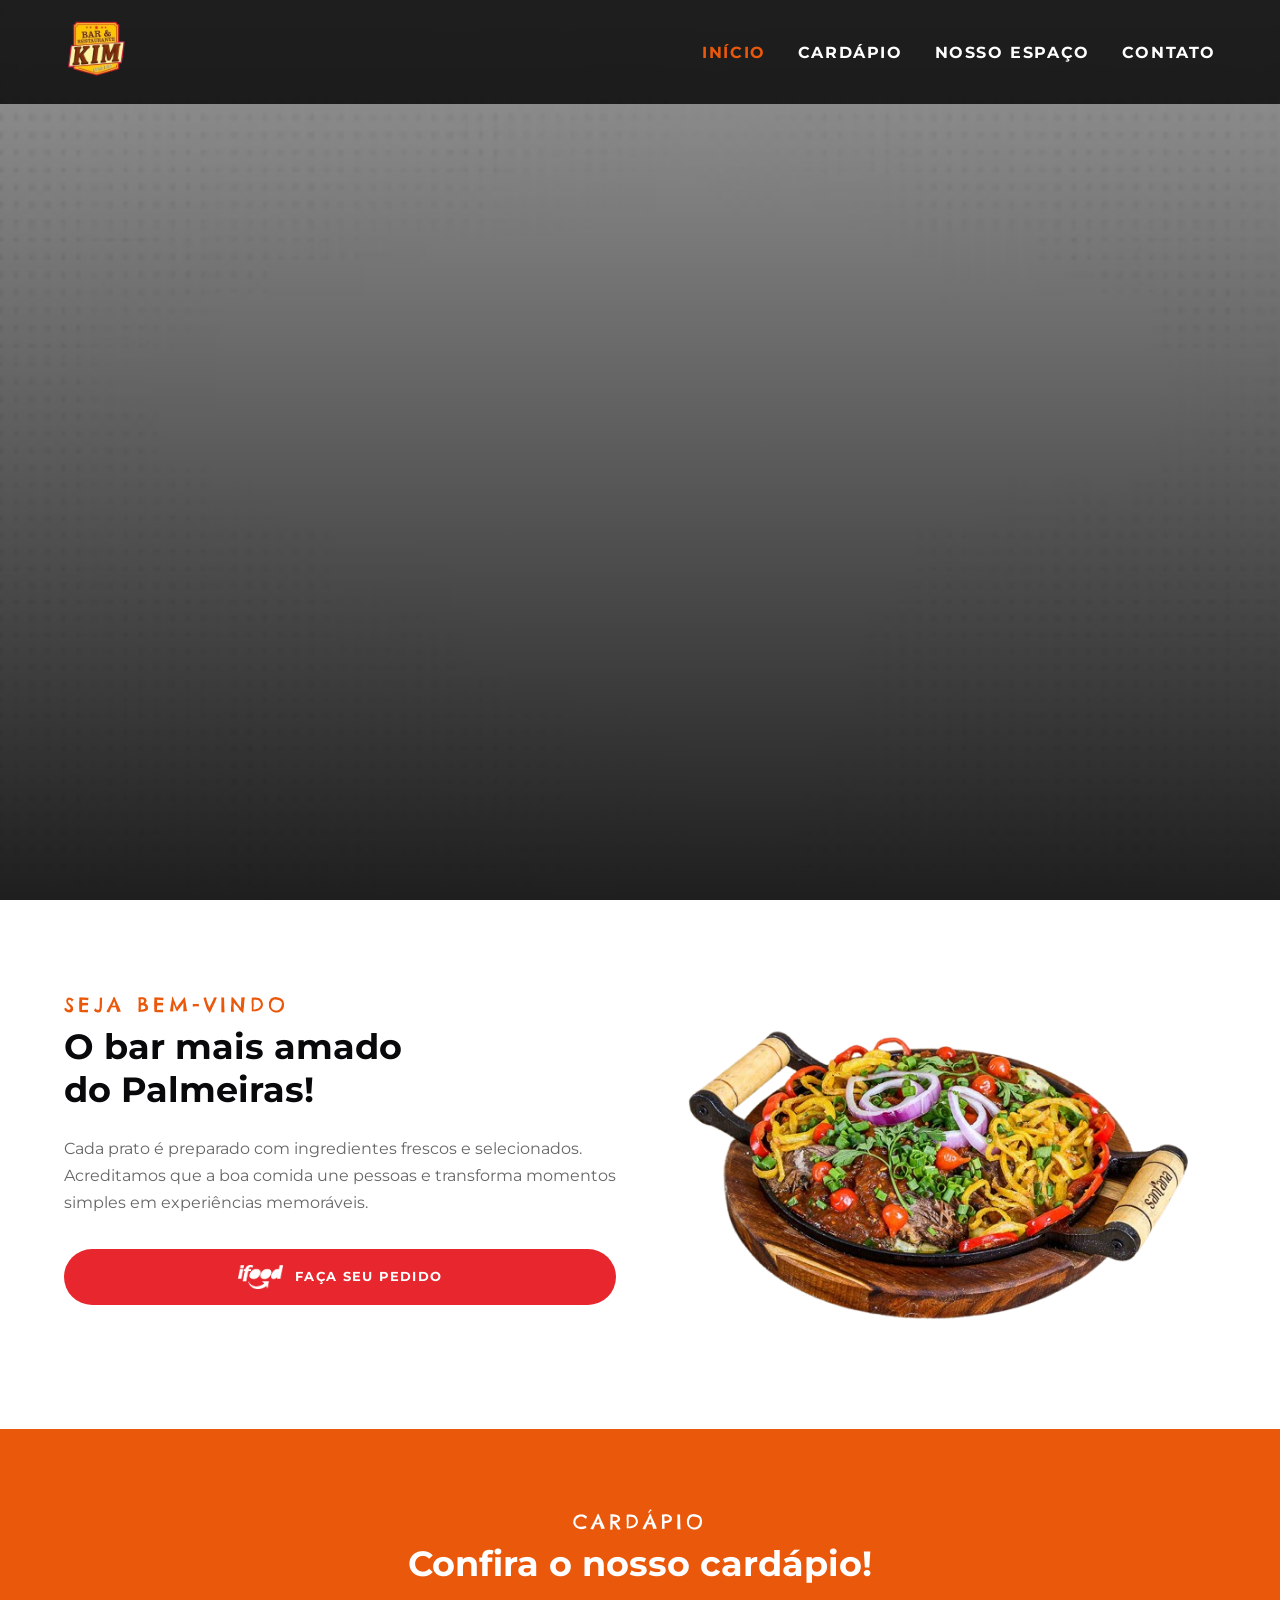
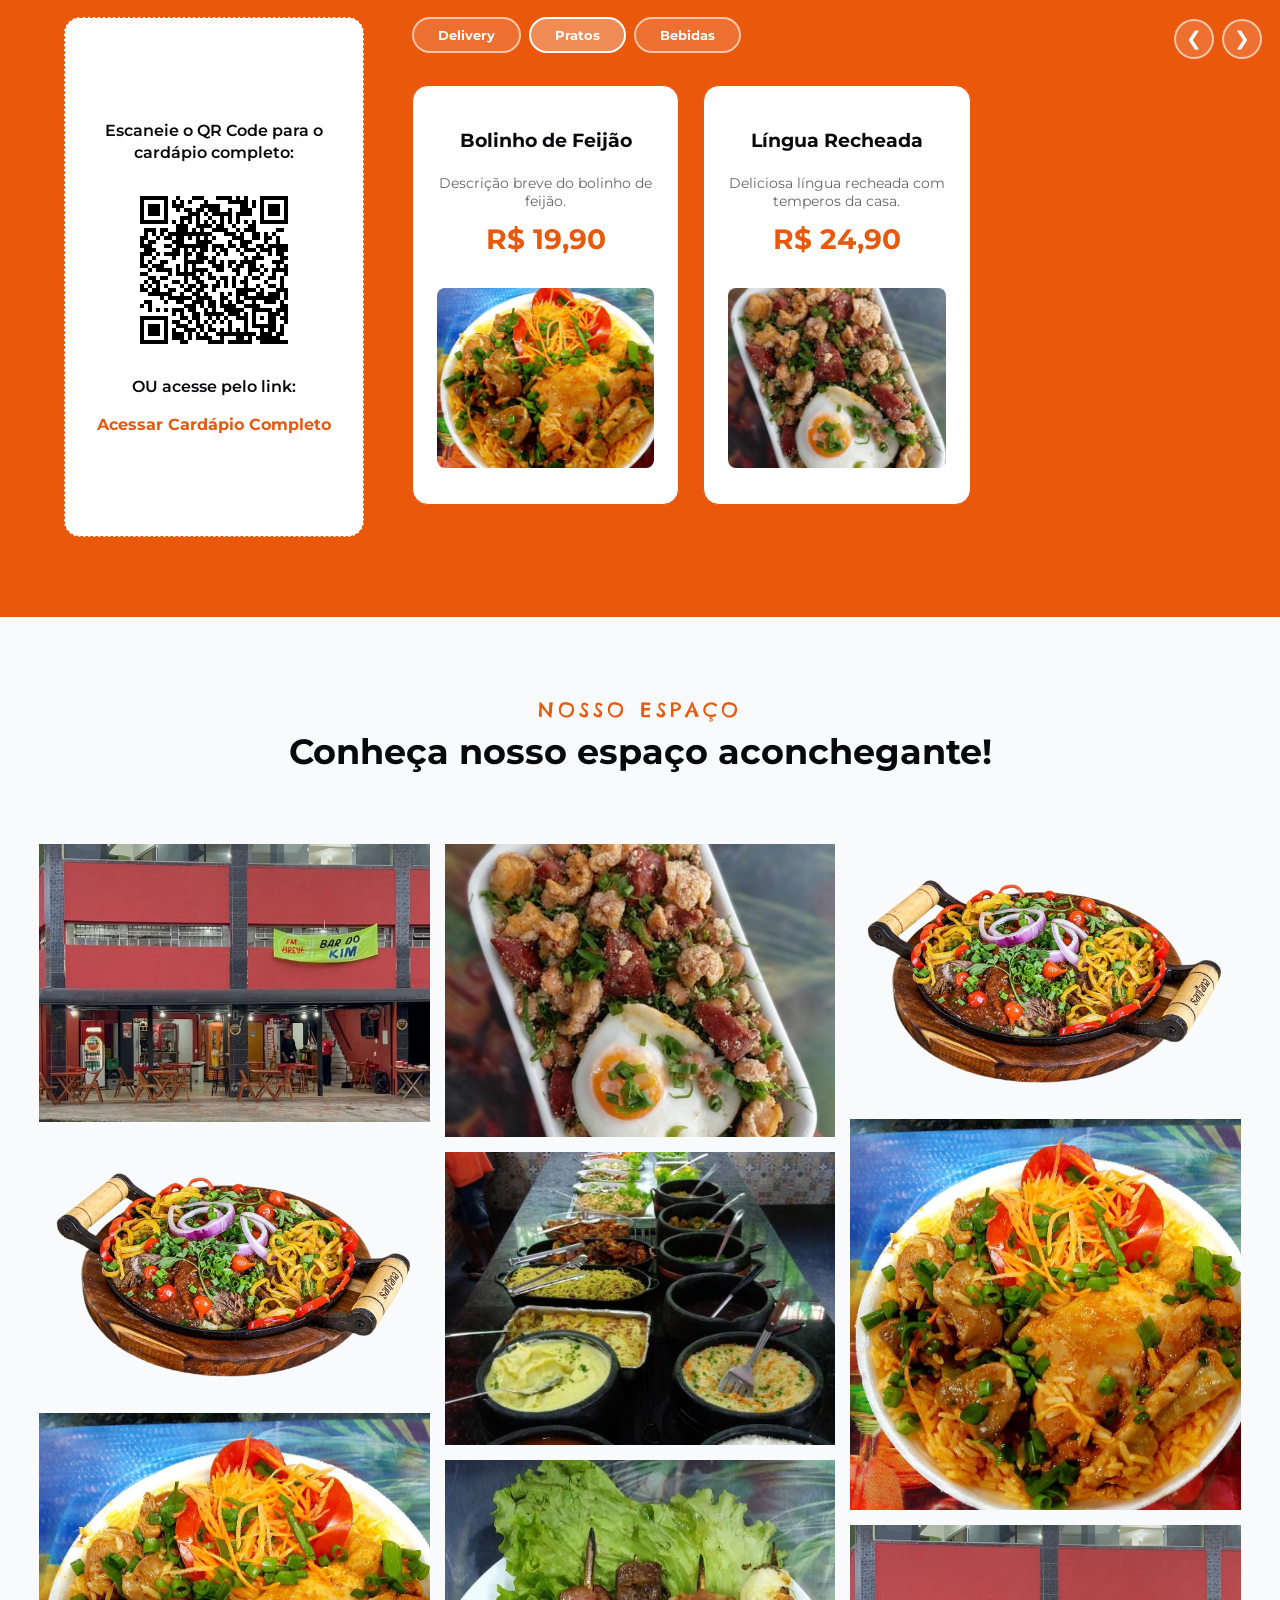
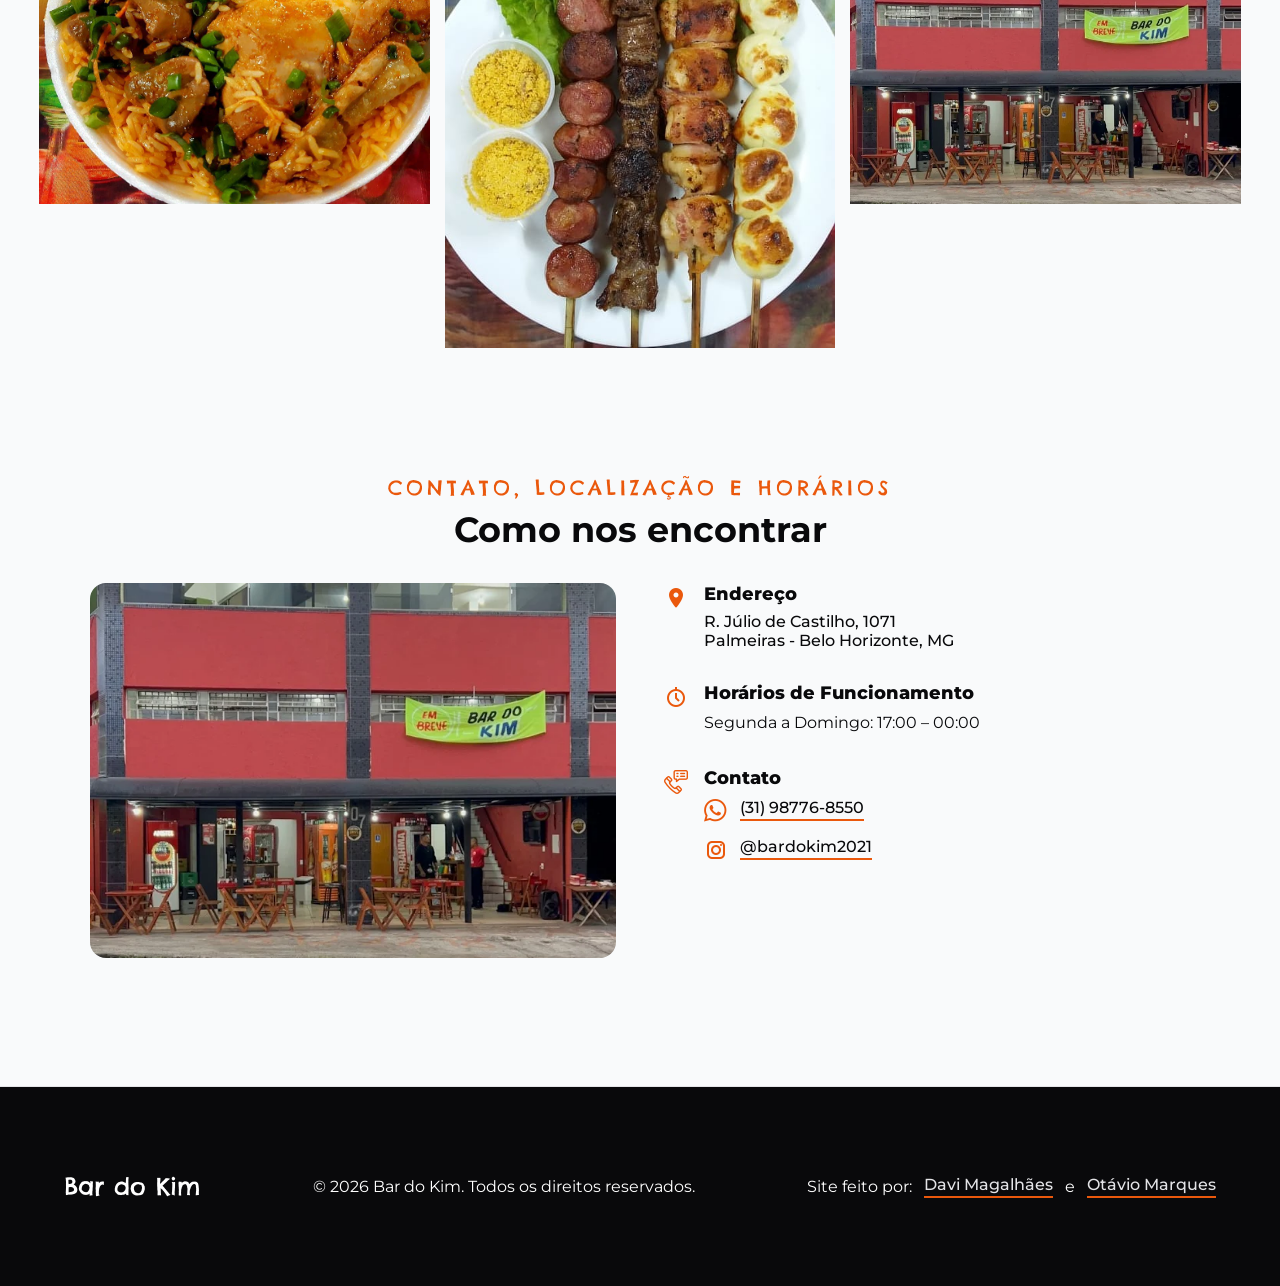
==== index.html @ 786cf540 "99Food não consegue redirecionar, ficar somente com ifood" ====
<!DOCTYPE html>
<html lang="pt-BR">
<head>
    <meta charset="UTF-8">
    <meta name="viewport" content="width=device-width, initial-scale=1.0">
    <title>Bar do Kim</title>
    <link rel="stylesheet" href="assets/css/style.css">
    <link rel="icon" type="image/x-icon" href="assets/img/logo.jpg">
    <link rel="preconnect" href="https://fonts.googleapis.com">
    <link rel="preconnect" href="https://fonts.gstatic.com" crossorigin>
    <link href="https://fonts.googleapis.com/css2?family=Chelsea+Market&family=Montserrat:wght@500;800;900&display=swap" rel="stylesheet">
</head>
<body class="home-page">

    <nav id="navbar" class="navbar" role="navigation" aria-label="Menu principal">
        <div class="navbar__container">
            <a href="#inicio" class="navbar__logo" aria-label="Ir para a página inicial">
                <img src="assets/img/logo.jpg" alt="Logo Bar do Kim" class="navbar__logo-img">
            </a>

            <ul class="navbar__links" role="list">
                <li><a href="#inicio"   class="navbar__link is-active">Início</a></li>
                <li><a href="#cardapio" class="navbar__link">Cardápio</a></li>
                <li><a href="#espaco"   class="navbar__link">Nosso Espaço</a></li>
                <li><a href="#contato"  class="navbar__link">Contato</a></li>
            </ul>

            <button id="js-mobile-menu-btn" class="navbar__mobile-btn" aria-label="Abrir menu" aria-expanded="false" aria-controls="js-mobile-menu">
                <svg id="js-icon-menu" xmlns="http://www.w3.org/2000/svg" width="24" height="24" viewBox="0 0 24 24" fill="none" stroke="currentColor" stroke-width="2" stroke-linecap="round" stroke-linejoin="round" aria-hidden="true">
                    <line x1="4" y1="6"  x2="20" y2="6"></line>
                    <line x1="4" y1="12" x2="20" y2="12"></line>
                    <line x1="4" y1="18" x2="20" y2="18"></line>
                </svg>
            </button>
        </div>
    </nav>

    <div id="js-mobile-menu" class="mobile-menu" role="menu" aria-hidden="true">
        <a href="#inicio"   class="mobile-menu__link is-active" role="menuitem">Início</a>
        <a href="#cardapio" class="mobile-menu__link" role="menuitem">Cardápio</a>
        <a href="#espaco"   class="mobile-menu__link" role="menuitem">Nosso Espaço</a>
        <a href="#contato"  class="mobile-menu__link" role="menuitem">Contato</a>
    </div>

    <main>

        <!-- ===================== HERO ===================== -->
        <header id="inicio" class="hero" aria-label="Seção inicial">
            <div class="hero__bg" id="js-bg-carousel">
                <img src="assets/img/branco.jpg" alt="" class="hero__slide is-active" aria-hidden="true">
            </div>
            <div class="hero__overlay" aria-hidden="true"></div>
        </header>

        <!-- ===================== SOBRE ===================== -->
        <section class="about" aria-labelledby="about-heading">
            <div class="container about__grid">
                <div class="about__text">
                    <p class="label">Seja bem-vindo</p>
                    <h2 id="about-heading" class="section-title">O bar mais amado<br>do Palmeiras!</h2>
                    <p class="text-muted">Cada prato é preparado com ingredientes frescos e selecionados. Acreditamos que a boa comida une pessoas e transforma momentos simples em experiências memoráveis.</p>

                    <div class="about__cta-group">
                        <a href="https://www.ifood.com.br/delivery/belo-horizonte-mg/bar-e-restaurante-do-kim---palmeiras-cinquentenario/c7f689b1-620d-437a-9be0-31e95c141cf6?utm_medium=share&utm_source=ig&utm_content=link_in_bio&fbclid=PAZXh0bgNhZW0CMTEAc3J0YwZhcHBfaWQMMjU2MjgxMDQwNTU4AAGn-flDRRkp9cv9OTLfASHj9oW62dPhzrYGWmR-c1QoUlXy5End5-8wFsZRSk8_aem_-1xA6rfLcYz9fXtzcoOs3Q" target="_blank" rel="noopener noreferrer" class="btn btn--ifood">
                            <img src="assets/img/ifood.png" alt="" aria-hidden="true"> Faça seu pedido
                        </a>
                        <!-- <a href="https://oia.99app.com/dlp9/k0j1ty?share_media=Email" target="_blank" rel="noopener noreferrer" class="btn btn--99">
                            <img src="assets/img/99_logo.png" alt="" aria-hidden="true"> Faça seu pedido
                        </a> -->
                    </div>
                </div>
                <div class="about__image">
                    <img src="assets/img/prato1.jpg" alt="Prato especial do Bar do Kim" class="img-rounded">
                </div>
            </div>
        </section>

        <!-- ===================== CARDÁPIO ===================== -->
        <section id="cardapio" class="menu" aria-labelledby="menu-heading">
            <div class="section-header">
                <p class="label">Cardápio</p>
                <h2 id="menu-heading" class="section-title">Confira o nosso cardápio!</h2>
            </div>

            <div class="container menu__layout">

                <aside class="menu__qr-card" aria-label="QR Code do cardápio completo">
                    <p class="menu__qr-text">Escaneie o QR Code para o cardápio completo:</p>
                    <img src="assets/img/cardapioKim.png" alt="QR Code do Cardápio Completo" class="menu__qr-img">
                    <p class="menu__qr-text">OU acesse pelo link:</p>
                    <a href="https://arturgabriel311.wixsite.com/cardapios2/bardokim" target="_blank" rel="noopener noreferrer" class="menu__qr-link">
                        Acessar Cardápio Completo
                    </a>
                </aside>

                <div class="menu__catalog">
                    <div class="menu__controls">
                        <div class="menu__filters" role="group" aria-label="Filtrar por categoria">
                            <button class="filter-btn" data-filter="delivery">Delivery</button>
                            <button class="filter-btn is-active" data-filter="prato">Pratos</button>
                            <button class="filter-btn" data-filter="bebida">Bebidas</button>
                        </div>
                        <div class="menu__arrows" id="js-carousel-arrows" aria-label="Navegar pelo cardápio">
                            <button class="arrow-btn" id="js-btn-prev" aria-label="Item anterior">❮</button>
                            <button class="arrow-btn" id="js-btn-next" aria-label="Próximo item">❯</button>
                        </div>
                    </div>

                    <div class="menu__carousel" id="js-menu-container" role="list">
                        <article class="menu__card" data-category="delivery" role="listitem">
                            <h3 class="menu__card-title">Bolinho de Feijão</h3>
                            <p class="menu__card-desc">Descrição breve do bolinho de feijão.</p>
                            <strong class="menu__card-price">R$ 19,90</strong>
                            <button class="btn btn--order">
                                <img src="assets/img/carrinho.png" alt="" aria-hidden="true"> Peça agora
                            </button>
                            <img src="assets/img/prato2.jpg" alt="Bolinho de Feijão" class="menu__card-img">
                        </article>

                        <article class="menu__card" data-category="prato" role="listitem">
                            <h3 class="menu__card-title">Bolinho de Feijão</h3>
                            <p class="menu__card-desc">Descrição breve do bolinho de feijão.</p>
                            <strong class="menu__card-price">R$ 19,90</strong>
                            <img src="assets/img/prato2.jpg" alt="Bolinho de Feijão" class="menu__card-img">
                        </article>

                        <article class="menu__card" data-category="prato" role="listitem">
                            <h3 class="menu__card-title">Língua Recheada</h3>
                            <p class="menu__card-desc">Deliciosa língua recheada com temperos da casa.</p>
                            <strong class="menu__card-price">R$ 24,90</strong>
                            <img src="assets/img/prato3.jpg" alt="Língua Recheada" class="menu__card-img">
                        </article>

                        <article class="menu__card" data-category="bebida" role="listitem">
                            <h3 class="menu__card-title">Cerveja Artesanal (600ml)</h3>
                            <p class="menu__card-desc">IPA gelada e refrescante. Um bom acompanhamento</p>
                            <strong class="menu__card-price">R$ 15,90</strong>
                            <img src="assets/img/ipa.jpg" alt="Cerveja Artesanal" class="menu__card-img">
                        </article>
                    </div>
                </div>

            </div>
        </section>

        <!-- ===================== NOSSO ESPAÇO ===================== -->
        <section class="space" id="espaco" aria-labelledby="space-heading">
            <div class="section-header">
                <p class="label">Nosso espaço</p>
                <h2 id="space-heading" class="section-title">Conheça nosso espaço aconchegante!</h2>
            </div>
            <div class="space__gallery">
                <img src="assets/img/calcada.jpg" alt="Calçada do Bar do Kim">
                <img src="assets/img/prato1.jpg"  alt="Prato do Bar do Kim">
                <img src="assets/img/prato2.jpg"  alt="Prato especial do Bar do Kim">
                <img src="assets/img/prato3.jpg"  alt="Espetinho" srcset="">
                <img src="assets/img/prato4.jpg"  alt="" srcset="">
                <img src="assets/img/prato5.jpg"  alt="Prato especial do Bar do Kim">
                <img src="assets/img/prato1.jpg"  alt="Prato especial do Bar do Kim">
                <img src="assets/img/prato2.jpg"  alt="Prato especial do Bar do Kim">
                <img src="assets/img/calcada.jpg" alt="Prato especial do Bar do Kim">
            </div>
        </section>

        <!-- ===================== CONTATO ===================== -->
        <section id="contato" class="contact" aria-labelledby="contact-heading">
            <div class="section-header">
                <p class="label">Contato, Localização e Horários</p>
                <h2 id="contact-heading" class="section-title">Como nos encontrar</h2>
            </div>

            <div class="contact__partition">
                <div class="contact__image">
                    <img src="assets/img/calcada.jpg" alt="Fachada do Bar do Kim" class="img-rounded">
                </div>

                <address class="contact__info">

                    <div class="contact__info-item">
                        <img src="assets/img/localizacao.png" alt="" aria-hidden="true" class="contact__icon">
                        <div>
                            <h3 class="contact__info-title">Endereço</h3>
                            <a href="https://www.google.com/maps/place/R.+J%C3%BAlio+de+Castilho,+1071+-+Palmeiras,+Belo+Horizonte+-+MG,+30570-080/@-19.9645997,-43.9832045,17z" target="_blank" rel="noopener noreferrer" class="contact__address-link">
                                <p>R. Júlio de Castilho, 1071<br>Palmeiras - Belo Horizonte, MG</p>
                            </a>
                        </div>
                    </div>

                    <div class="contact__info-item">
                        <img src="assets/img/relogio.png" alt="" aria-hidden="true" class="contact__icon">
                        <div>
                            <h3 class="contact__info-title">Horários de Funcionamento</h3>
                            <p class="contact__hours">Segunda a Domingo: 17:00 – 00:00</p>
                        </div>
                    </div>

                    <div class="contact__info-item">
                        <img src="assets/img/contato.png" alt="" aria-hidden="true" class="contact__icon">
                        <div>
                            <h3 class="contact__info-title">Contato</h3>
                            <div class="contact__links">
                                <div class="contact__link-item">
                                    <img src="assets/img/whatsappLaranja.png" alt="" aria-hidden="true" class="contact__icon">
                                    <a href="https://wa.me/5531987768550" target="_blank" rel="noopener   noreferrer">(31) 98776-8550</a>
                                </div>
                                <div class="contact__link-item">
                                    <img src="assets/img/instagram.png" alt="" aria-hidden="true"   class="contact__icon">
                                    <a href="https://www.instagram.com/bardokim2021" target="_blank"    rel="noopener noreferrer">@bardokim2021</a>
                                </div>
                            </div>
                        </div>
                    </div>

                </address>
            </div>
        </section>

    </main>

    <footer class="footer" role="contentinfo">
        <div class="container footer__container">
            <p class="footer__brand">Bar do Kim</p>
            <p class="footer__copy">&copy; 2026 Bar do Kim. Todos os direitos reservados.</p>
            <p class="contact__link-item" id="autor">Site feito por: <br><a href="https://linktr.ee/davimagalhaesvilaca" target="_blank" rel="noopener noreferrer">Davi Magalhães</a> e <a href="https://www.instagram.com/_.mbison/" target="_blank" rel="noopener noreferrer">Otávio Marques</a></p>
        </div>
    </footer>

    <script src="assets/js/script.js"></script>
</body>
</html>
---- assets/css/style.css ----
/* =========================================================
   VARIÁVEIS E RESET
   ========================================================= */
:root {
    --color-bg:          #ffffff;
    --color-fg:          #09090b;
    --color-muted:       #666666;
    --color-border:      #e4e4e7;
    --color-accent:      #ea580c;
    --color-accent-fg:   #ffffff;
    --color-brand-red:   #e7272d;
    --color-99:          #fbca08;
    --color-section-alt: #fff5cd;

    --font-display: 'Montserrat', sans-serif;
    --font-brand:   'Chelsea Market', system-ui;

    --navbar-height: 6.5rem;
    --radius-card:   1rem;
    --radius-pill:   9999px;

    --transition-base: 0.3s ease;
}

html {
    scroll-behavior: smooth;
    scroll-padding-top: var(--navbar-height);
}

*,
*::before,
*::after {
    margin: 0;
    padding: 0;
    box-sizing: border-box;
}

body {
    font-family: var(--font-display);
    background-color: var(--color-bg);
    color: var(--color-fg);
    overflow-x: hidden;
}

/* =========================================================
   UTILITÁRIOS GLOBAIS
   ========================================================= */
.container {
    max-width: 1200px;
    margin: 0 auto;
    padding: 0 1.5rem;
}

.img-rounded {
    max-width: 100%;
    height: auto;
    border-radius: var(--radius-card);
    display: block;
}

.section-title {
    font-family: var(--font-display);
    font-size: 2.2rem;
    margin-bottom: 1.5rem;
}

.label {
    font-family: var(--font-brand);
    font-size: 1.25rem;
    text-transform: uppercase;
    letter-spacing: 0.2em;
    color: var(--color-accent);
    margin-bottom: 0.5rem;
}

.text-muted {
    color: var(--color-muted);
    line-height: 1.7;
}

/* =========================================================
   NAVBAR
   ========================================================= */
.navbar {
    position: fixed;
    top: 0;
    left: 0;
    right: 0;
    z-index: 1000;
    height: var(--navbar-height);
    background-color: rgba(0, 0, 0, 0.8);
    backdrop-filter: blur(12px);
    font-family: var(--font-display);
    font-weight: bold;
    text-transform: uppercase;
    transition: background-color 0.5s ease;
}

#navbar.is-scrolled {
    background-color: #000000;
}

.navbar__container {
    max-width: 1200px;
    margin: 0 auto;
    padding: 0 1.5rem;
    height: 100%;
    display: flex;
    align-items: center;
    justify-content: space-between;
}

.navbar__logo {
    font-family: var(--font-brand);
    font-size: 1.5rem;
    color: var(--color-accent-fg);
    text-decoration: none;
}

.navbar__logo-img {
    height: 4rem;
    width: auto;
    object-fit: contain;
}

.navbar__links {
    display: none;
    gap: 2rem;
    list-style: none;
}

.navbar__link {
    font-size: 1rem;
    font-weight: bold;
    letter-spacing: 0.1em;
    color: #ffffff;
    text-decoration: none;
    transition: color var(--transition-base);
}

.navbar__link:hover,
.navbar__link.is-active {
    color: var(--color-accent);
}

.navbar__mobile-btn {
    background: none;
    border: none;
    cursor: pointer;
    color: #ffffff;
    padding: 0.25rem;
}

/* =========================================================
   MENU MOBILE
   ========================================================= */
.mobile-menu {
    position: fixed;
    top: var(--navbar-height);
    left: 0;
    right: 0;
    background: var(--color-bg);
    padding: 1.5rem;
    display: none;
    flex-direction: column;
    gap: 1.25rem;
    border-bottom: 1px solid var(--color-border);
    z-index: 999;
}

.mobile-menu.is-open {
    display: flex;
}

.mobile-menu__link {
    font-size: 1rem;
    font-weight: bold;
    letter-spacing: 0.1em;
    text-decoration: none;
    color: var(--color-fg);
    transition: color var(--transition-base);
    text-transform: uppercase;
}

.mobile-menu__link.is-active {
    color: var(--color-accent);
}

/* =========================================================
   HERO
   ========================================================= */
.hero {
    position: relative;
    height: 100vh;
    display: flex;
    align-items: center;
    justify-content: center;
    overflow: hidden;
}

.hero__bg {
    position: absolute;
    inset: 0;
    z-index: -1;
    background-color: #000;
}

.hero__slide {
    position: absolute;
    inset: 0;
    width: 100%;
    height: 100%;
    object-fit: cover;
    opacity: 0;
    transition: opacity 1.5s ease-in-out;
}

.hero__slide.is-active {
    opacity: 0.6;
}

.hero__overlay {
    position: absolute;
    inset: 0;
    background: linear-gradient(to top, rgba(0, 0, 0, 0.8), transparent);
}

/* =========================================================
   SEÇÃO SOBRE
   ========================================================= */
.about {
    padding: 5rem 1.5rem;
}

.about__grid {
    display: grid;
    gap: 3rem;
    align-items: center;
}

.about__text {
    padding-bottom: 2rem;
}

.about__cta-group {
    display: flex;
    flex-direction: column;
    gap: 1rem;
    margin-top: 2rem;
    width: 100%;
}

.about__cta-group .btn {
    width: 100%;
    justify-content: center;
}

/* =========================================================
   BOTÕES
   ========================================================= */
.btn {
    display: inline-flex;
    align-items: center;
    justify-content: center;
    gap: 0.75rem;
    padding: 1rem 2rem;
    border: none;
    border-radius: var(--radius-pill);
    font-family: var(--font-display);
    font-size: 0.8rem;
    font-weight: bold;
    text-transform: uppercase;
    letter-spacing: 0.1em;
    cursor: pointer;
    text-decoration: none;
    transition: filter var(--transition-base), background-color var(--transition-base), color var(--transition-base);
}

.btn img {
    height: 1.5rem;
    object-fit: contain;
    transition: filter var(--transition-base);
}

.btn--ifood {
    background: var(--color-brand-red);
    color: var(--color-accent-fg);
}

.btn--ifood img {
    filter: brightness(100);
}

.btn--99 {
    background: var(--color-99);
    color: var(--color-accent-fg);
}

.btn--ifood:hover,
.btn--99:hover {
    filter: brightness(0.9);
}

.btn--order {
    background: white;
    color: var(--color-accent);
    border: 1px solid var(--color-accent);
    padding: 0.75rem 1.5rem;
}

.btn--order img {
    height: 1.2rem;
    filter: brightness(1) invert(0);
}

.btn--order:hover {
    background: var(--color-accent);
    color: white;
}

.btn--order:hover img {
    filter: brightness(0) invert(1);
}

/* =========================================================
   SEÇÃO CARDÁPIO
   ========================================================= */
.menu {
    background-color: var(--color-accent);
    text-align: center;
    min-height: 85vh;
    padding: 5rem 1.5rem;
}

.menu .label {
    color: #ffffff;
}

.menu .section-title {
    color: #ffffff;
}

.section-header {
    margin-bottom: 2rem;
}

.menu__layout {
    display: flex;
    flex-direction: column;
    align-items: center;
    gap: 2rem;
    width: 100%;
}

/* QR Code */
.menu__qr-card {
    display: flex;
    flex-direction: column;
    align-items: center;
    justify-content: center;
    align-self: center;
    height: 520px;
    gap: 1rem;
    width: 100%;
    max-width: 320px;
    padding: 2rem 1.5rem;
    background-color: var(--color-bg);
    border: 1px dashed var(--color-accent);
    border-radius: var(--radius-card);
}

.menu__qr-text {
    font-weight: 600;
    color: var(--color-fg);
    line-height: 1.4;
}

.menu__qr-img {
    width: 180px;
    height: 180px;
    object-fit: contain;
}

.menu__qr-link {
    color: var(--color-accent);
    font-weight: bold;
    text-decoration: none;
    transition: filter var(--transition-base);
}

.menu__qr-link:hover {
    filter: brightness(0.75);
}

/* Catálogo e Carrossel */
.menu__catalog {
    width: 100%;
    overflow: hidden;
}

.menu__controls {
    display: flex;
    justify-content: space-between;
    align-items: center;
    margin-bottom: 1.5rem;
    width: 100%;
}

.menu__filters {
    display: flex;
    gap: 0.5rem;
    overflow-x: auto;
    scrollbar-width: none;
    -webkit-overflow-scrolling: touch;
    padding-bottom: 0.5rem;
}

.menu__filters::-webkit-scrollbar {
    display: none;
}

.filter-btn {
    flex-shrink: 0;
    padding: 0.5rem 1.5rem;
    border: 2px solid rgba(255, 255, 255, 0.6);
    background: rgba(255, 255, 255, 0.15);
    border-radius: var(--radius-pill);
    font-family: var(--font-display);
    font-weight: bold;
    color: #ffffff;
    cursor: pointer;
    transition: filter var(--transition-base), background-color var(--transition-base);
}

.filter-btn.is-active {
    background: rgba(255, 255, 255, 0.3);
    border-color: #ffffff;
}

.filter-btn:hover {
    filter: brightness(0.88);
}

.menu__arrows {
    display: flex;
    gap: 0.5rem;
    flex-shrink: 0;
}

.arrow-btn {
    width: 40px;
    height: 40px;
    border-radius: 50%;
    border: 2px solid rgba(255, 255, 255, 0.6);
    background: rgba(255, 255, 255, 0.15);
    color: #ffffff;
    cursor: pointer;
    font-size: 1.2rem;
    display: flex;
    align-items: center;
    justify-content: center;
    transition: filter var(--transition-base);
    -webkit-tap-highlight-color: transparent;
}

.arrow-btn:hover {
    filter: brightness(0.88);
}

.menu__carousel {
    display: flex;
    overflow-x: auto;
    gap: 1.5rem;
    padding-bottom: 0.25rem;
    scroll-behavior: smooth;
    scrollbar-width: none;
    scroll-padding-inline: 1.5rem;
}

.menu__carousel::-webkit-scrollbar {
    display: none;
}

.menu__carousel::after {
    content: '';
    flex: 0 0 0.01px;
    padding-right: 1.5rem;
}

/* Cards do cardápio */
.menu__card {
    flex: 0 0 calc(33.333% - 1rem);
    min-width: 260px;
    border: 1px solid var(--color-accent);
    border-radius: var(--radius-card);
    padding: 2rem 1.5rem;
    display: flex;
    flex-direction: column;
    align-items: center;
    background: white;
}

.menu__card:not([data-category="delivery"]) {
    height: 420px;
}

.menu__card:not([data-category="delivery"]) .menu__card-desc {
    flex: none;
}

.menu__card-title {
    font-family: var(--font-display);
    font-size: 1.2rem;
    min-height: 2.8rem;
    display: flex;
    align-items: center;
    text-align: center;
    margin-bottom: 0.75rem;
}

.menu__card-desc {
    flex: 1;
    color: var(--color-muted);
    font-size: 0.9rem;
    text-align: center;
    margin-bottom: 0.75rem;
}

.menu__card-price {
    font-family: var(--font-display);
    font-size: 1.75rem;
    font-weight: bold;
    color: var(--color-accent);
    margin-bottom: 1rem;
}

.menu__card-img {
    width: 100%;
    height: 180px;
    object-fit: cover; /* Pode usar contain se quiser evitar qualquer tipo de corte na foto */
    border-radius: 0.5rem;
    margin-top: 1rem;
}

/* =========================================================
   SEÇÃO NOSSO ESPAÇO
   ========================================================= */
.space {
    padding: 5rem 1.5rem 2rem 1.5rem;
    display: flex;
    flex-direction: column;
    text-align: center;
    background-color: #f9fafb;
}

.space__gallery {
    column-count: 3;
    column-gap: 15px;
    padding: 15px;
}

.space__gallery img {
    width: 100%;
    height: auto;
    margin-bottom: 15px;
    display: block;
    transition: transform var(--transition-base);
}

.space__gallery img:hover {
    transform: scale(1.02);
}

/* =========================================================
   SEÇÃO CONTATO
   ========================================================= */
.contact {
    padding: 5rem 1.5rem 8rem 1.5rem;
    background-color: #f9fafb;
    text-align: center;
}

.contact__partition {
    display: flex;
    flex-direction: column;
    align-items: center;
    gap: 3rem;
    max-width: 1100px;
    margin: 0 auto;
}

.contact__image {
    width: 100%;
}

.contact__info {
    display: flex;
    flex-direction: column;
    align-items: flex-start;
    text-align: left;
    gap: 2rem;
    width: 100%;
    font-style: normal;
}

.contact__info-item {
    display: flex;
    align-items: flex-start;
    gap: 1rem;
}

.contact__info-title {
    font-family: var(--font-display);
    font-size: 1.1rem;
    font-weight: 800;
    margin-bottom: 0.5rem;
}

.contact__icon {
    width: 1.5rem;
    height: 1.5rem;
    object-fit: contain;
    flex-shrink: 0;
    margin-top: 0.2rem;
}

.contact__address-link {
    text-decoration: none;
    border-bottom: 2px solid var(--color-accent);
    color: var(--color-fg);
    font-weight: 500;
    padding-bottom: 2px;
    transition: color var(--transition-base);
}

.contact__address-link:hover {
    color: var(--color-accent);
}

.contact__hours {
    color: var(--color-fg);
    line-height: 1.5;
}

.contact__links-wrapper {
    text-align: left;
    width: 100%;
}

.contact__links {
    display: flex;
    flex-direction: column;
    gap: 0.75rem;
    margin-top: 0.5rem;
}

.contact__link-item {
    display: flex;
    align-items: center;
    gap: 0.75rem;
}

.contact__link-item a {
    text-decoration: none;
    border-bottom: 2px solid var(--color-accent);
    color: var(--color-fg);
    font-weight: 500;
    padding-bottom: 2px;
    transition: color var(--transition-base);
}

.contact__link-item a:hover {
    color: var(--color-accent);
}

/* =========================================================
   FOOTER
   ========================================================= */
.footer {
    display: flex;
    align-items: center;
    height: 200px;
    padding: 0 1.5rem;
    border-top: 1px solid var(--color-border);
    background: var(--color-fg);
    color: var(--color-accent-fg);
    text-align: center;
}

.footer__container {
    display: flex;
    flex-direction: column;
    justify-content: space-evenly;
    align-items: center;
    gap: 1rem;
    width: 100%;
    height: 100%;
    max-width: 1200px;
    margin: 0 auto;
}

.footer__brand {
    font-family: var(--font-brand);
    font-size: 1.5rem;
}

#autor a {
    color: var(--color-border);
    transition: color var(--transition-base);
}

#autor a:hover {
    color: var(--color-accent);
}

/* =========================================================
   MEDIA QUERIES
   ========================================================= */

/* Tablets (≥ 768px) */
@media (min-width: 768px) {
    .navbar__links {
        display: flex;
    }

    .navbar__mobile-btn {
        display: none;
    }

    .about__grid {
        grid-template-columns: 1fr 1fr;
    }

    .about__cta-group {
        flex-direction: row;
        max-width: 600px;
    }

    .about__cta-group .btn {
        width: auto;
        flex: 1;
    }

    .footer__container {
        flex-direction: row;
        justify-content: space-between;
    }

    .menu__card {
        width: 520px; 
    }
}

/* Desktops (≥ 1024px) */
@media (min-width: 1024px) {
    .contact__partition {
        flex-direction: row;
        align-items: flex-start;
    }

    .contact__image,
    .contact__info {
        width: 50%;
    }

    .menu__layout {
        flex-direction: row;
        align-items: stretch;
        justify-content: space-between;
    }

    .menu__qr-card {
        flex: 0 0 300px;
        margin-right: 1rem;
    }

    .menu__catalog {
        flex: 0 0 850px;
        max-width: 850px;
    }

    .menu__card {
        width: 580px; 
    }
}

/* Mobile pequeno (≤ 768px) */
@media (max-width: 768px) {
    .space__gallery {
        column-count: 1;
    }
    
    .menu__controls {
        flex-direction: column;
        align-items: flex-start;
        gap: 1rem;
    }
    
    .menu__filters {
        width: 100%;
    }
    
    .menu__arrows {
        align-self: flex-end;
    }
}
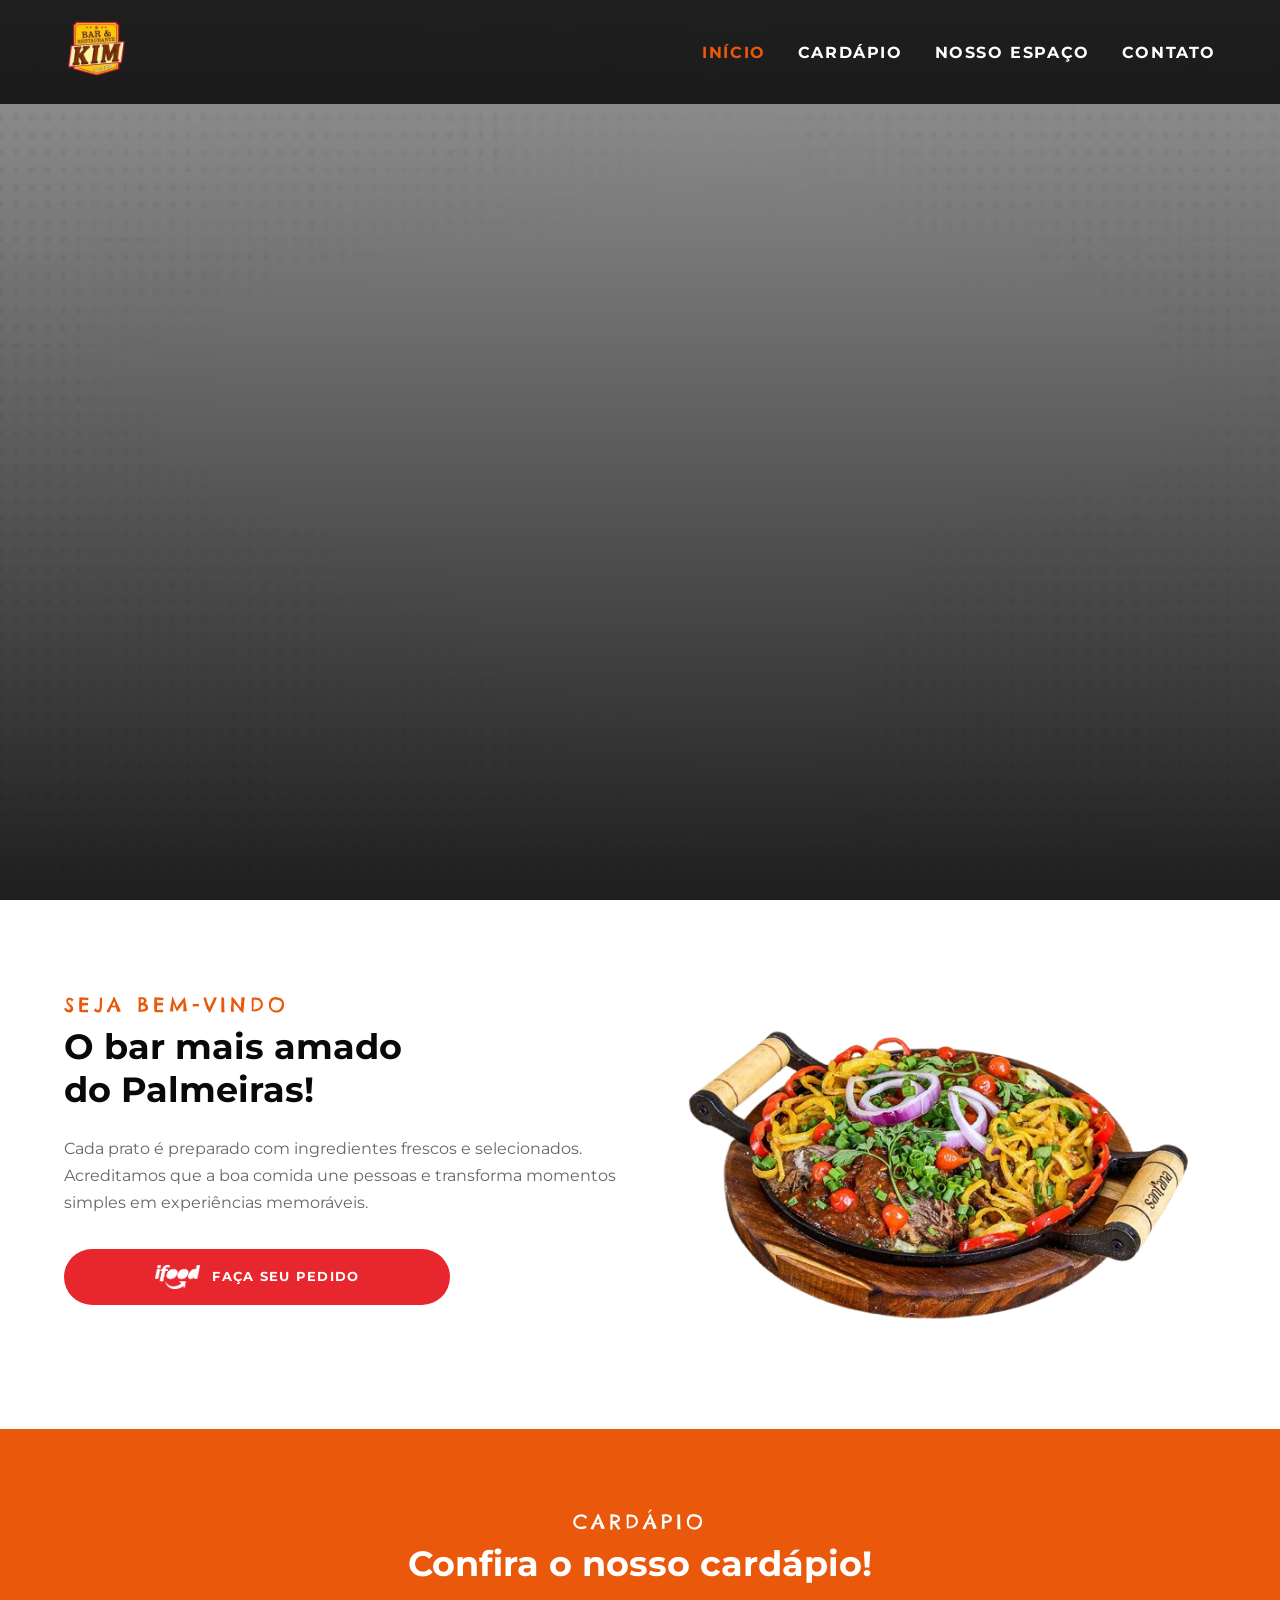
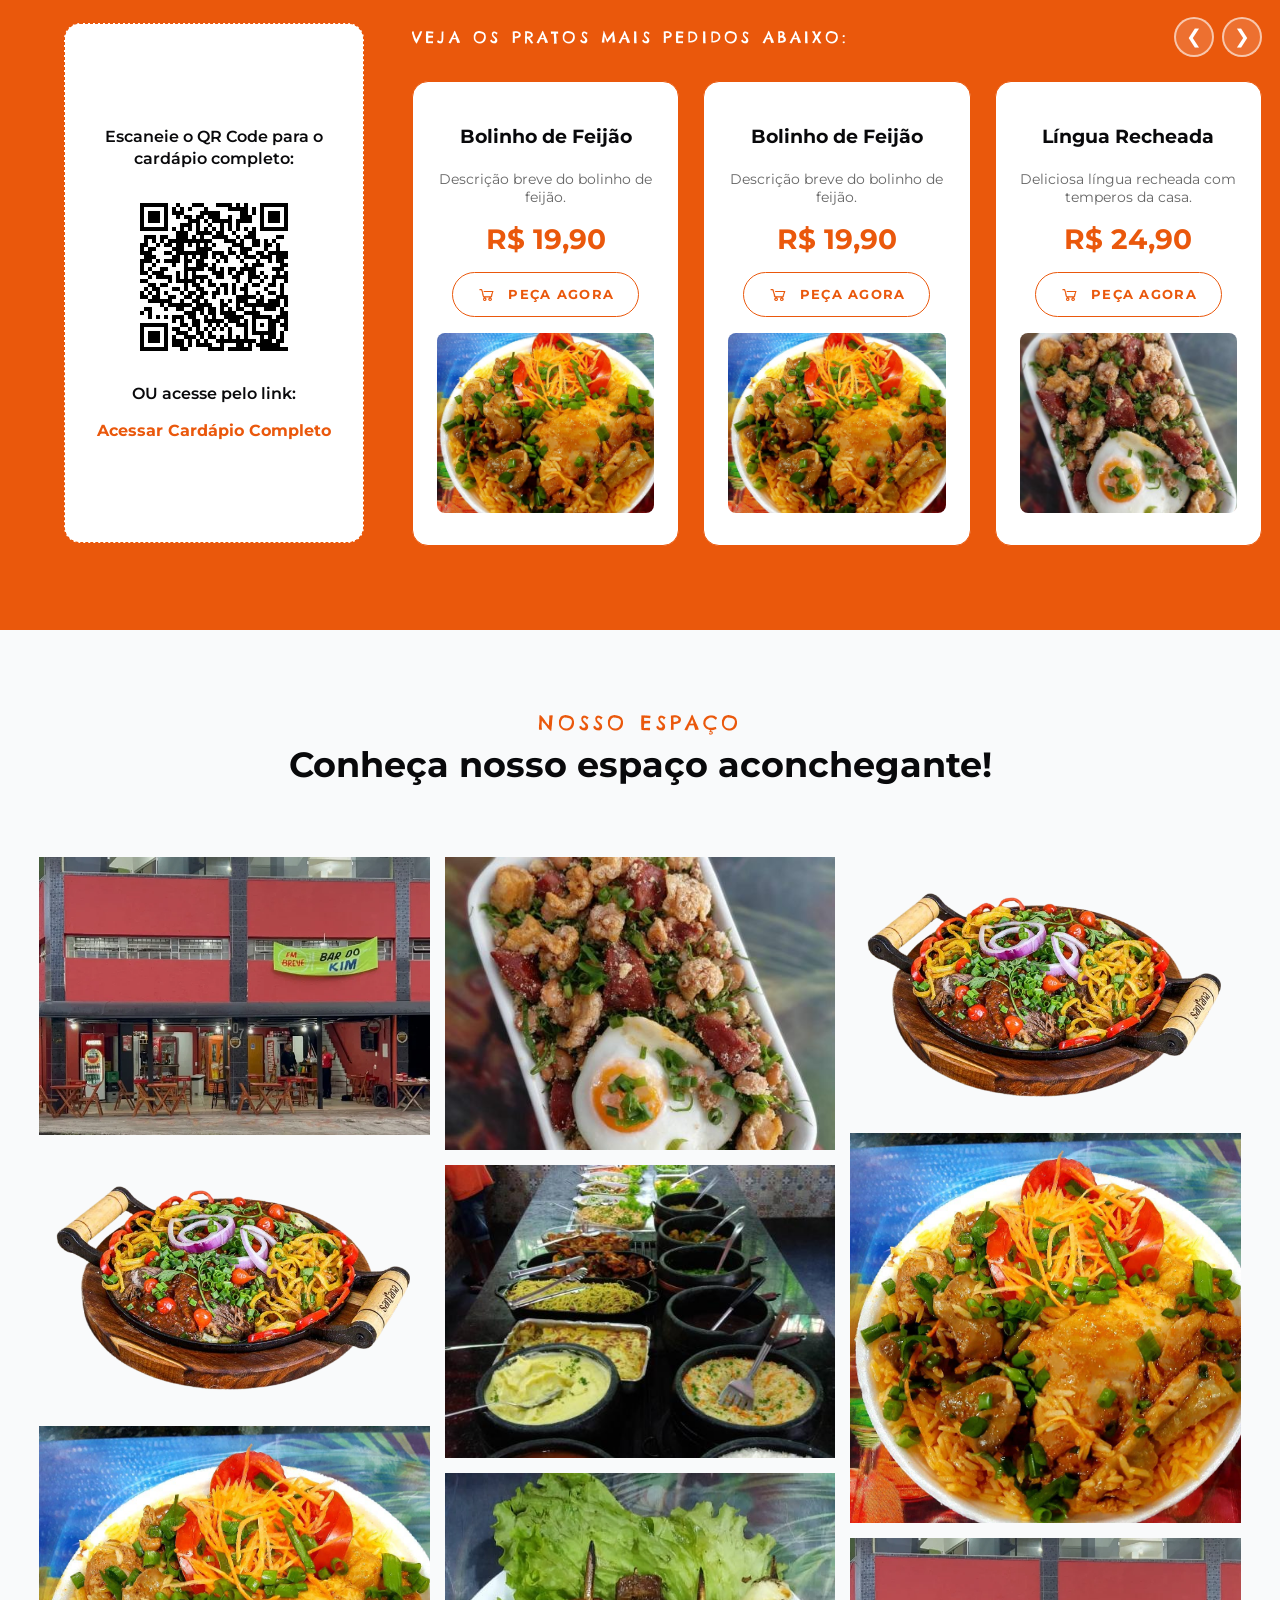
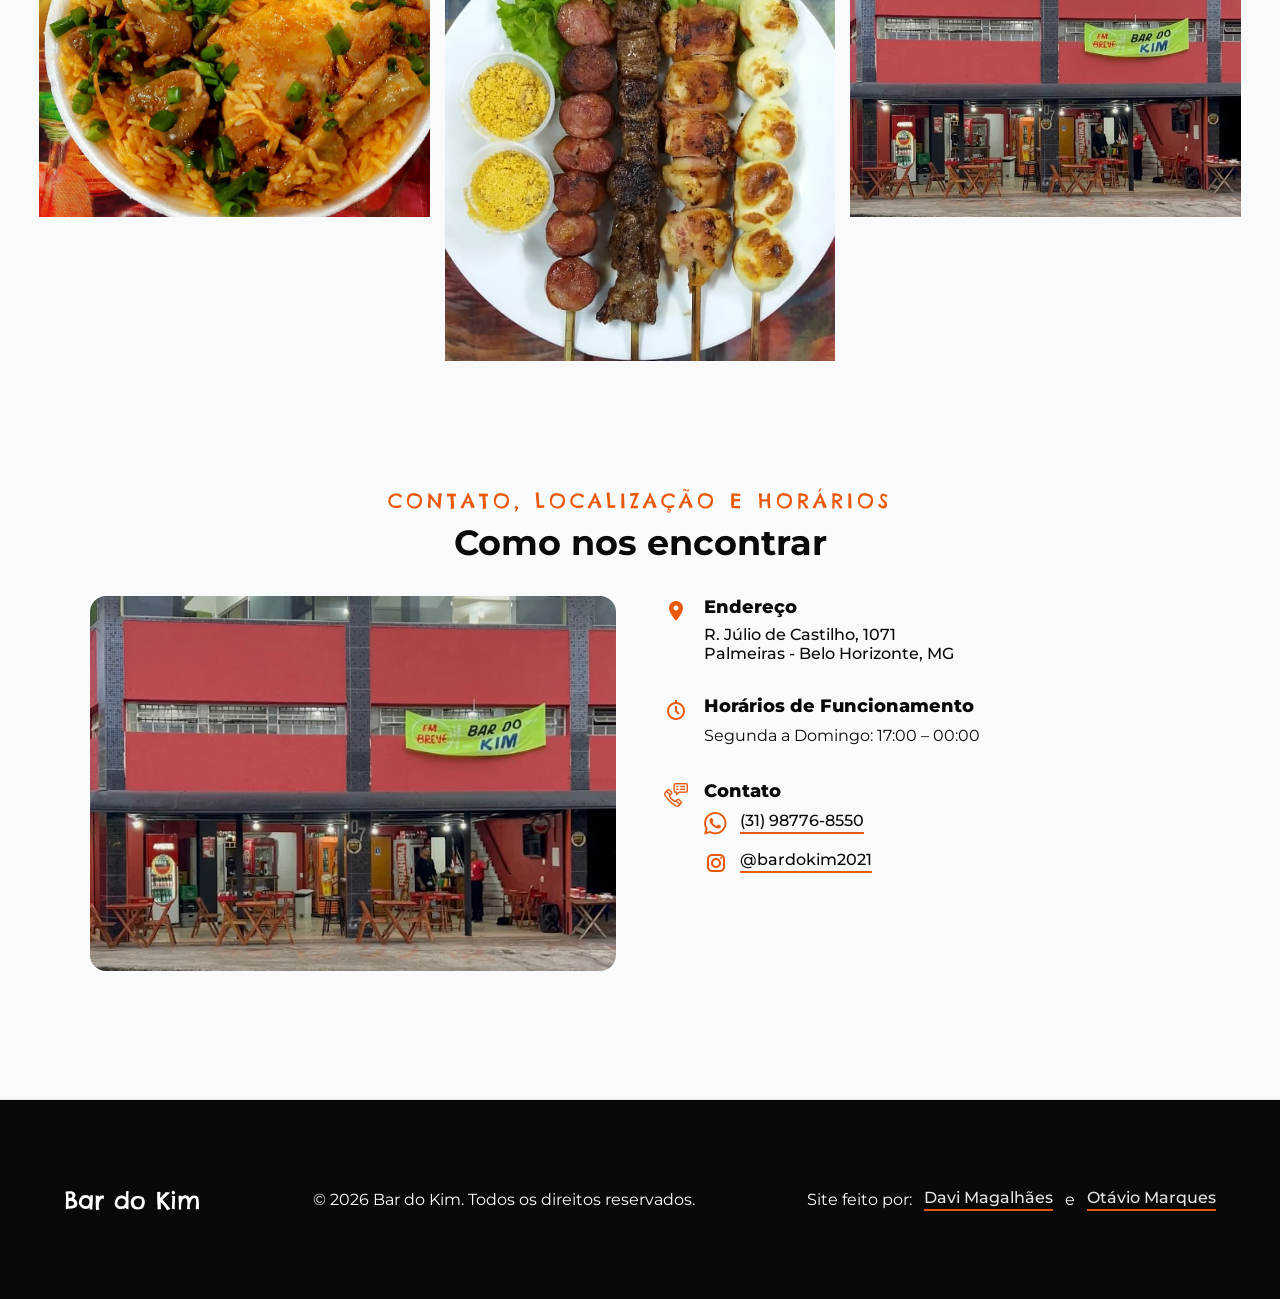
==== commit 918b1ee5: "Alterado o cardápio para a demanda da Rafaela e ajustado botão do ifood tendo em vista que o 99 não " ====
--- a/index.html
+++ b/index.html
@@ -95,10 +95,8 @@
 
                 <div class="menu__catalog">
                     <div class="menu__controls">
-                        <div class="menu__filters" role="group" aria-label="Filtrar por categoria">
-                            <button class="filter-btn" data-filter="delivery">Delivery</button>
-                            <button class="filter-btn is-active" data-filter="prato">Pratos</button>
-                            <button class="filter-btn" data-filter="bebida">Bebidas</button>
+                        <div class="menu__subtitle" role="group" aria-label="Filtrar por categoria">
+                            Veja os pratos mais pedidos abaixo:
                         </div>
                         <div class="menu__arrows" id="js-carousel-arrows" aria-label="Navegar pelo cardápio">
                             <button class="arrow-btn" id="js-btn-prev" aria-label="Item anterior">❮</button>
@@ -106,8 +104,8 @@
                         </div>
                     </div>
 
-                    <div class="menu__carousel" id="js-menu-container" role="list">
-                        <article class="menu__card" data-category="delivery" role="listitem">
+                    <div class="menu__carousel" id="js-menu-container" role="listitem">
+                        <article class="menu__card" role="listitem">
                             <h3 class="menu__card-title">Bolinho de Feijão</h3>
                             <p class="menu__card-desc">Descrição breve do bolinho de feijão.</p>
                             <strong class="menu__card-price">R$ 19,90</strong>
@@ -117,24 +115,33 @@
                             <img src="assets/img/prato2.jpg" alt="Bolinho de Feijão" class="menu__card-img">
                         </article>
 
-                        <article class="menu__card" data-category="prato" role="listitem">
+                        <article class="menu__card" role="listitem">
                             <h3 class="menu__card-title">Bolinho de Feijão</h3>
                             <p class="menu__card-desc">Descrição breve do bolinho de feijão.</p>
                             <strong class="menu__card-price">R$ 19,90</strong>
+                            <button class="btn btn--order">
+                                <img src="assets/img/carrinho.png" alt="" aria-hidden="true"> Peça agora
+                            </button>
                             <img src="assets/img/prato2.jpg" alt="Bolinho de Feijão" class="menu__card-img">
                         </article>
 
-                        <article class="menu__card" data-category="prato" role="listitem">
+                        <article class="menu__card" role="listitem">
                             <h3 class="menu__card-title">Língua Recheada</h3>
                             <p class="menu__card-desc">Deliciosa língua recheada com temperos da casa.</p>
                             <strong class="menu__card-price">R$ 24,90</strong>
+                            <button class="btn btn--order">
+                                <img src="assets/img/carrinho.png" alt="" aria-hidden="true"> Peça agora
+                            </button>
                             <img src="assets/img/prato3.jpg" alt="Língua Recheada" class="menu__card-img">
                         </article>
 
-                        <article class="menu__card" data-category="bebida" role="listitem">
+                        <article class="menu__card" role="listitem">
                             <h3 class="menu__card-title">Cerveja Artesanal (600ml)</h3>
                             <p class="menu__card-desc">IPA gelada e refrescante. Um bom acompanhamento</p>
                             <strong class="menu__card-price">R$ 15,90</strong>
+                            <button class="btn btn--order">
+                                <img src="assets/img/carrinho.png" alt="" aria-hidden="true"> Peça agora
+                            </button>
                             <img src="assets/img/ipa.jpg" alt="Cerveja Artesanal" class="menu__card-img">
                         </article>
                     </div>
--- a/assets/css/style.css
+++ b/assets/css/style.css
@@ -247,7 +247,7 @@
     flex-direction: column;
     gap: 1rem;
     margin-top: 2rem;
-    width: 100%;
+    width: 70%;
 }
 
 .about__cta-group .btn {
@@ -406,17 +406,12 @@
     width: 100%;
 }
 
-.menu__filters {
-    display: flex;
-    gap: 0.5rem;
-    overflow-x: auto;
-    scrollbar-width: none;
-    -webkit-overflow-scrolling: touch;
-    padding-bottom: 0.5rem;
-}
-
-.menu__filters::-webkit-scrollbar {
-    display: none;
+.menu__subtitle {
+    font-family: var(--font-brand);
+    font-size: 1rem;
+    text-transform: uppercase;
+    letter-spacing: 0.2em;
+    color: var(--color-accent-fg);
 }
 
 .filter-btn {
@@ -500,14 +495,6 @@
     background: white;
 }
 
-.menu__card:not([data-category="delivery"]) {
-    height: 420px;
-}
-
-.menu__card:not([data-category="delivery"]) .menu__card-desc {
-    flex: none;
-}
-
 .menu__card-title {
     font-family: var(--font-display);
     font-size: 1.2rem;
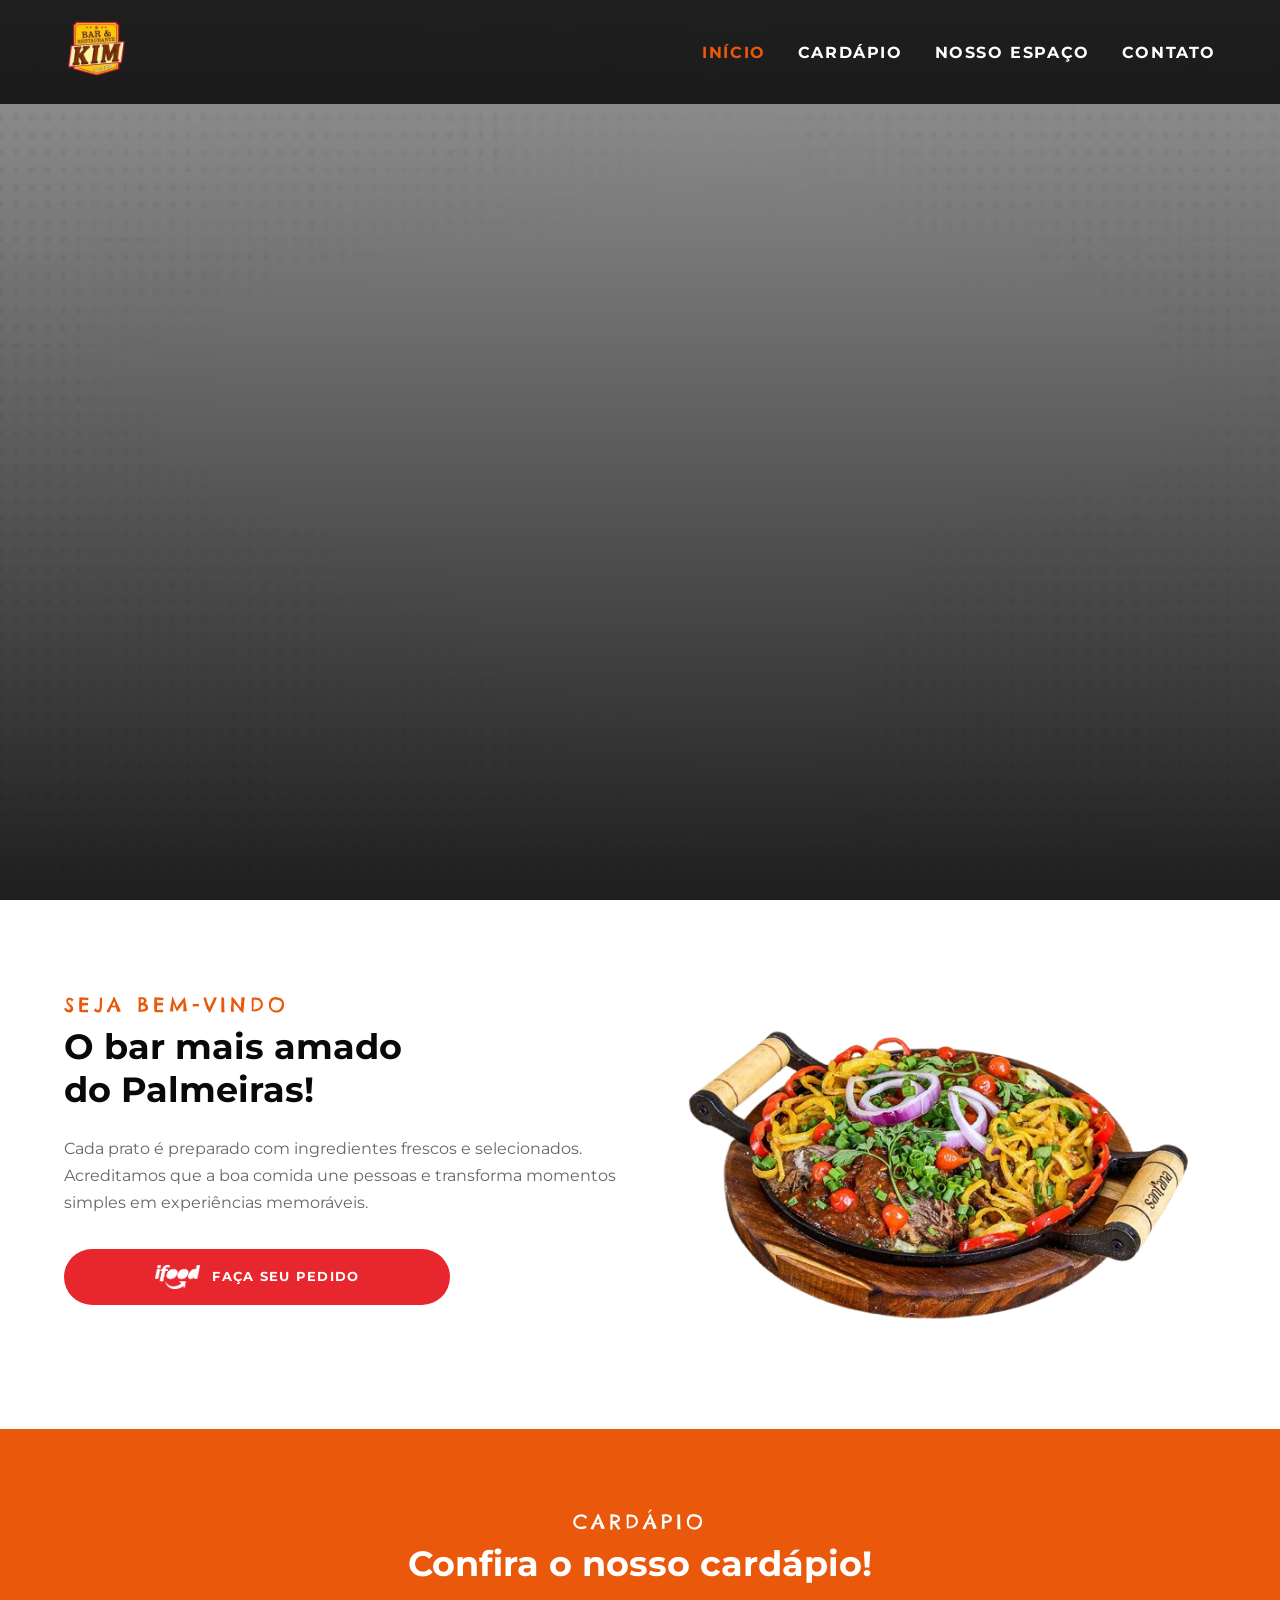
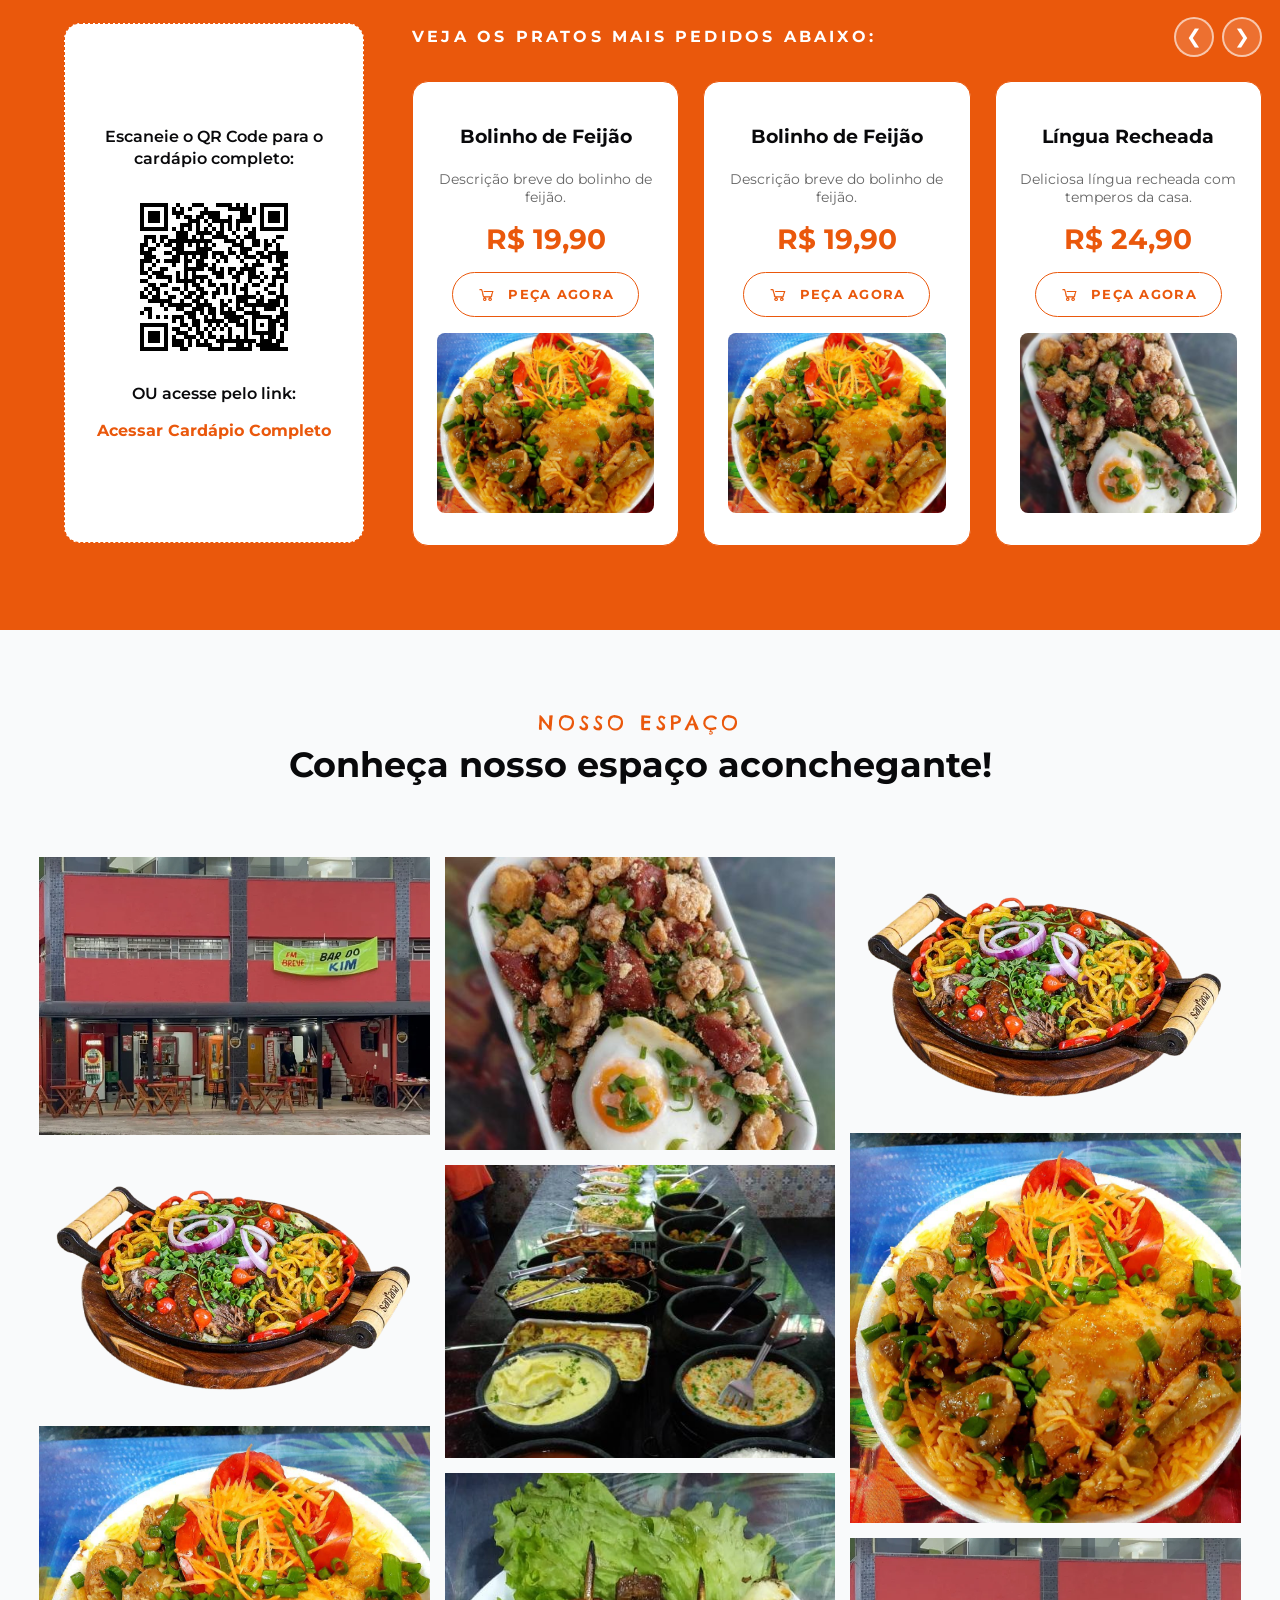
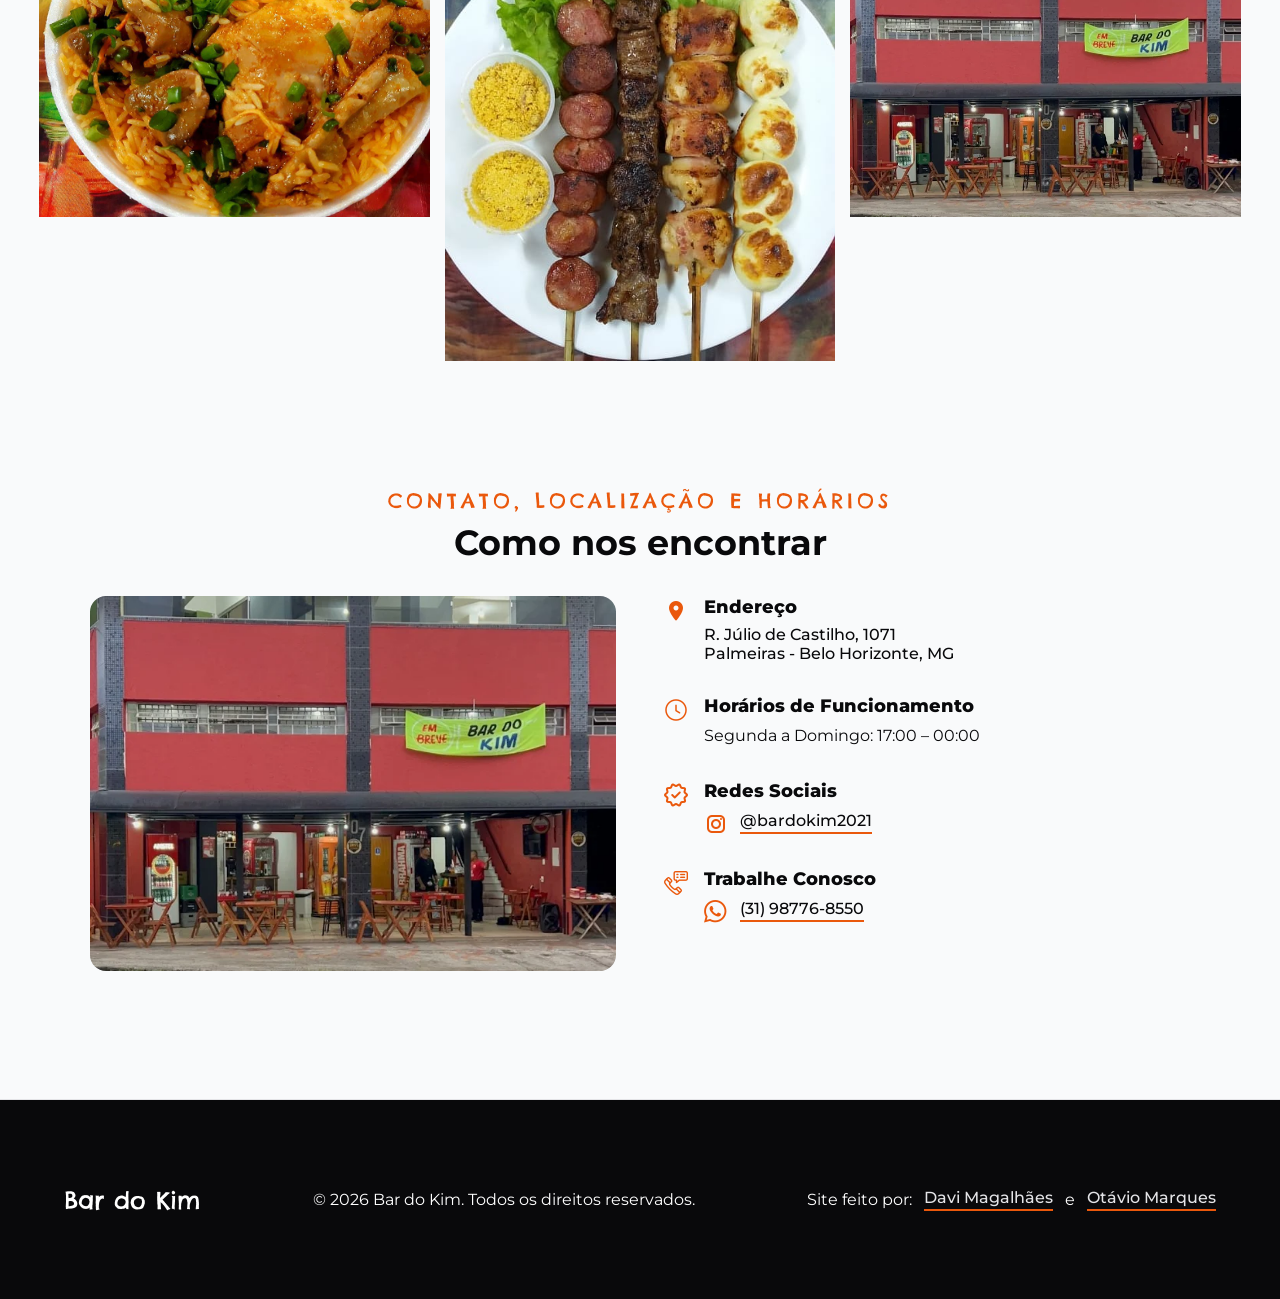
==== commit 36d0ff07: "Ajustado a parte de trabalhe conosco" ====
--- a/index.html
+++ b/index.html
@@ -200,19 +200,28 @@
                             <p class="contact__hours">Segunda a Domingo: 17:00 – 00:00</p>
                         </div>
                     </div>
+                    
+                    <div class="contact__info-item">
+                        <img src="assets/img/verificar.png" alt="" aria-hidden="true" class="contact__icon">
+                        <div>
+                            <h3 class="contact__info-title">Redes Sociais</h3>
+                                <div class="contact__links">
+                                <div class="contact__link-item">
+                                    <img src="assets/img/instagram.png" alt="" aria-hidden="true"   class="contact__icon">
+                                    <a href="https://www.instagram.com/bardokim2021" target="_blank"    rel="noopener noreferrer">@bardokim2021</a>
+                                </div>
+                            </div>
+                        </div>
+                    </div>
 
                     <div class="contact__info-item">
                         <img src="assets/img/contato.png" alt="" aria-hidden="true" class="contact__icon">
                         <div>
-                            <h3 class="contact__info-title">Contato</h3>
-                            <div class="contact__links">
+                            <h3 class="contact__info-title">Trabalhe Conosco</h3>
+                                <div class="contact__links">
                                 <div class="contact__link-item">
                                     <img src="assets/img/whatsappLaranja.png" alt="" aria-hidden="true" class="contact__icon">
                                     <a href="https://wa.me/5531987768550" target="_blank" rel="noopener   noreferrer">(31) 98776-8550</a>
-                                </div>
-                                <div class="contact__link-item">
-                                    <img src="assets/img/instagram.png" alt="" aria-hidden="true"   class="contact__icon">
-                                    <a href="https://www.instagram.com/bardokim2021" target="_blank"    rel="noopener noreferrer">@bardokim2021</a>
                                 </div>
                             </div>
                         </div>
--- a/assets/css/style.css
+++ b/assets/css/style.css
@@ -407,7 +407,8 @@
 }
 
 .menu__subtitle {
-    font-family: var(--font-brand);
+    font-family: var(--font-display);
+    font-weight: bold;
     font-size: 1rem;
     text-transform: uppercase;
     letter-spacing: 0.2em;
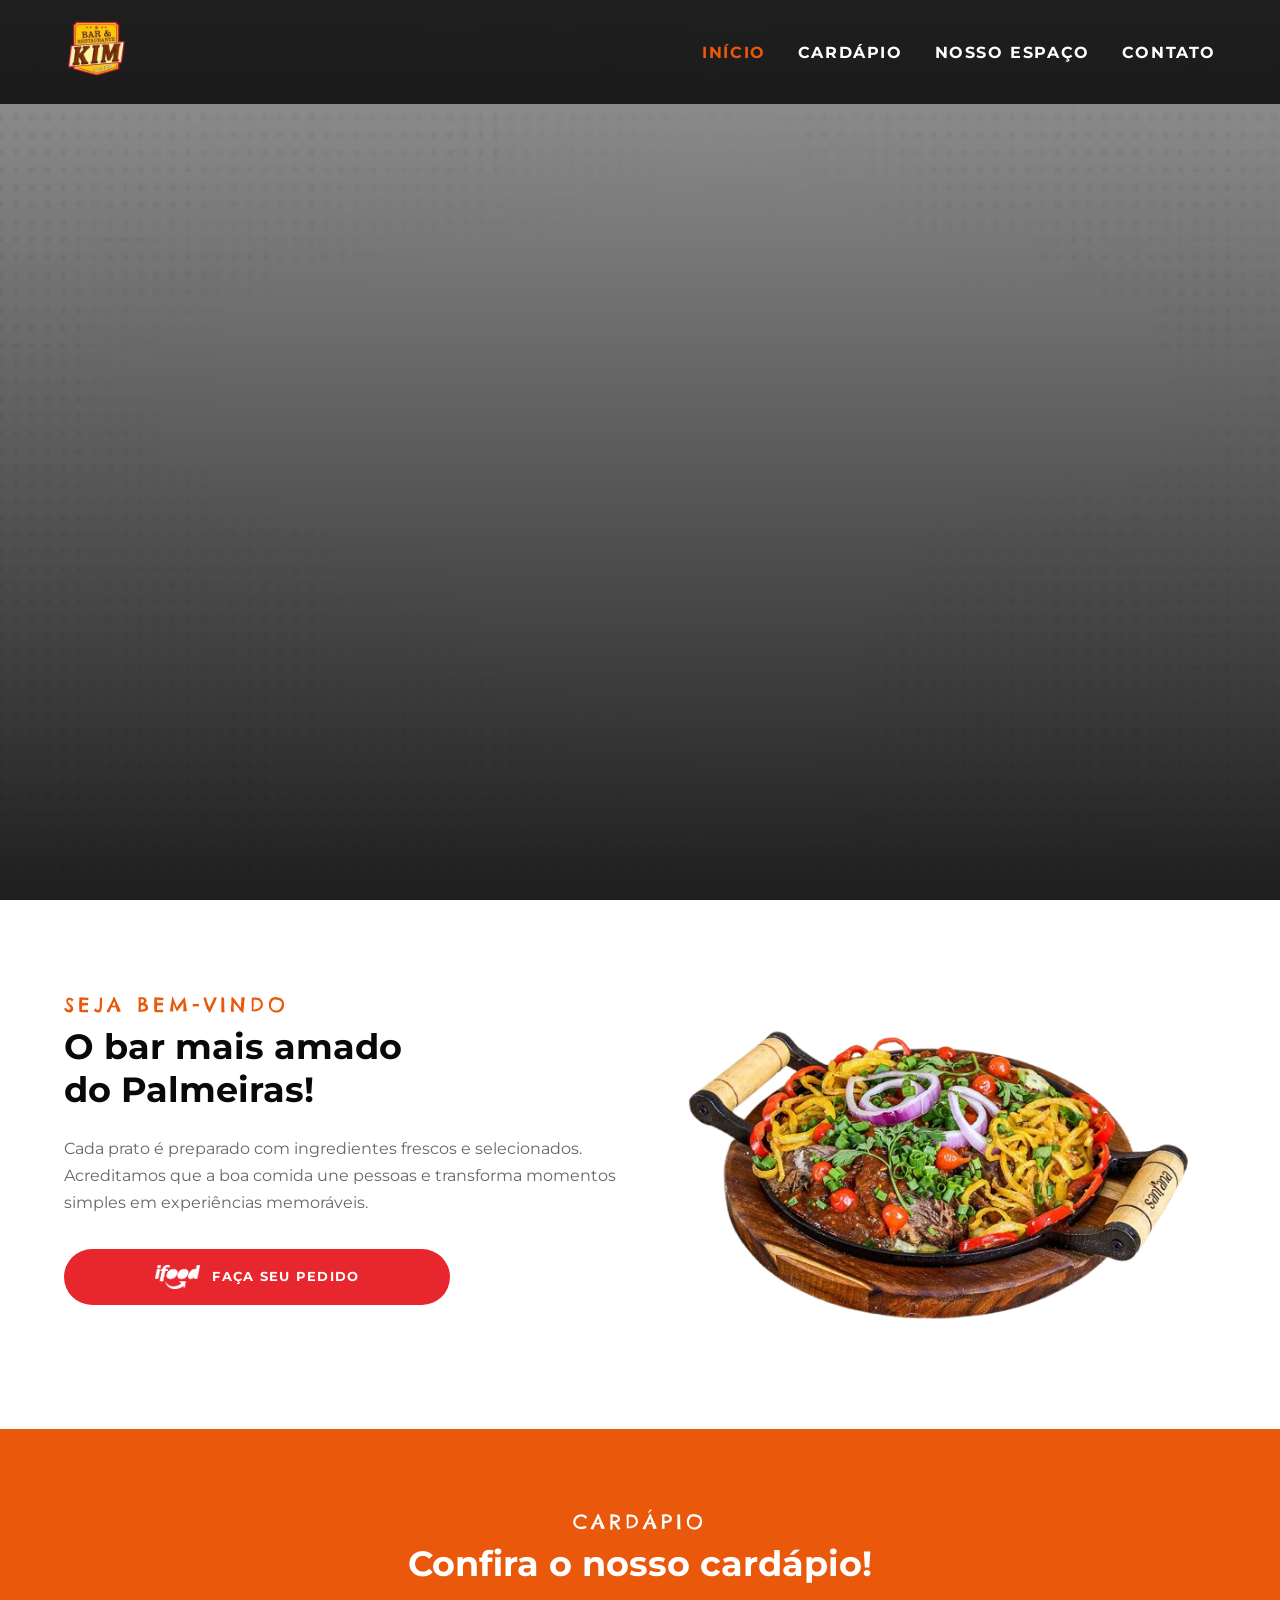
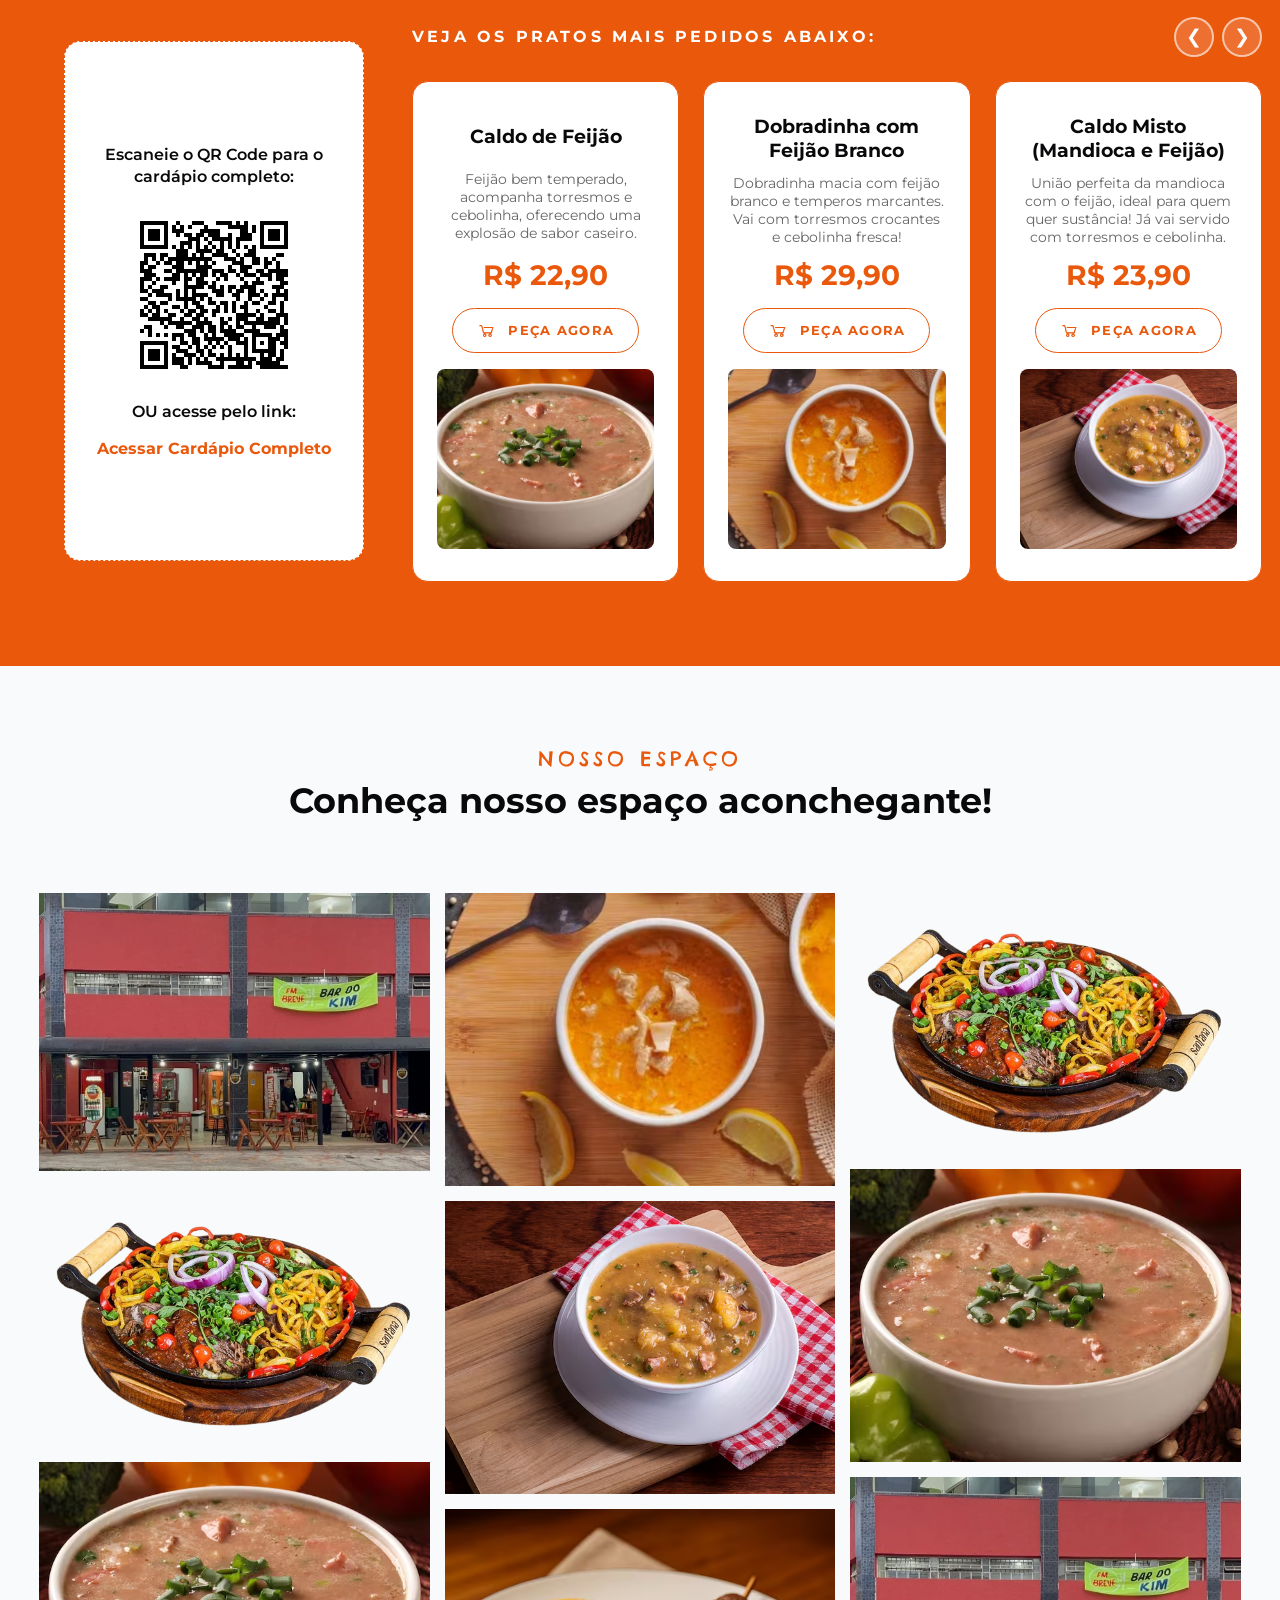
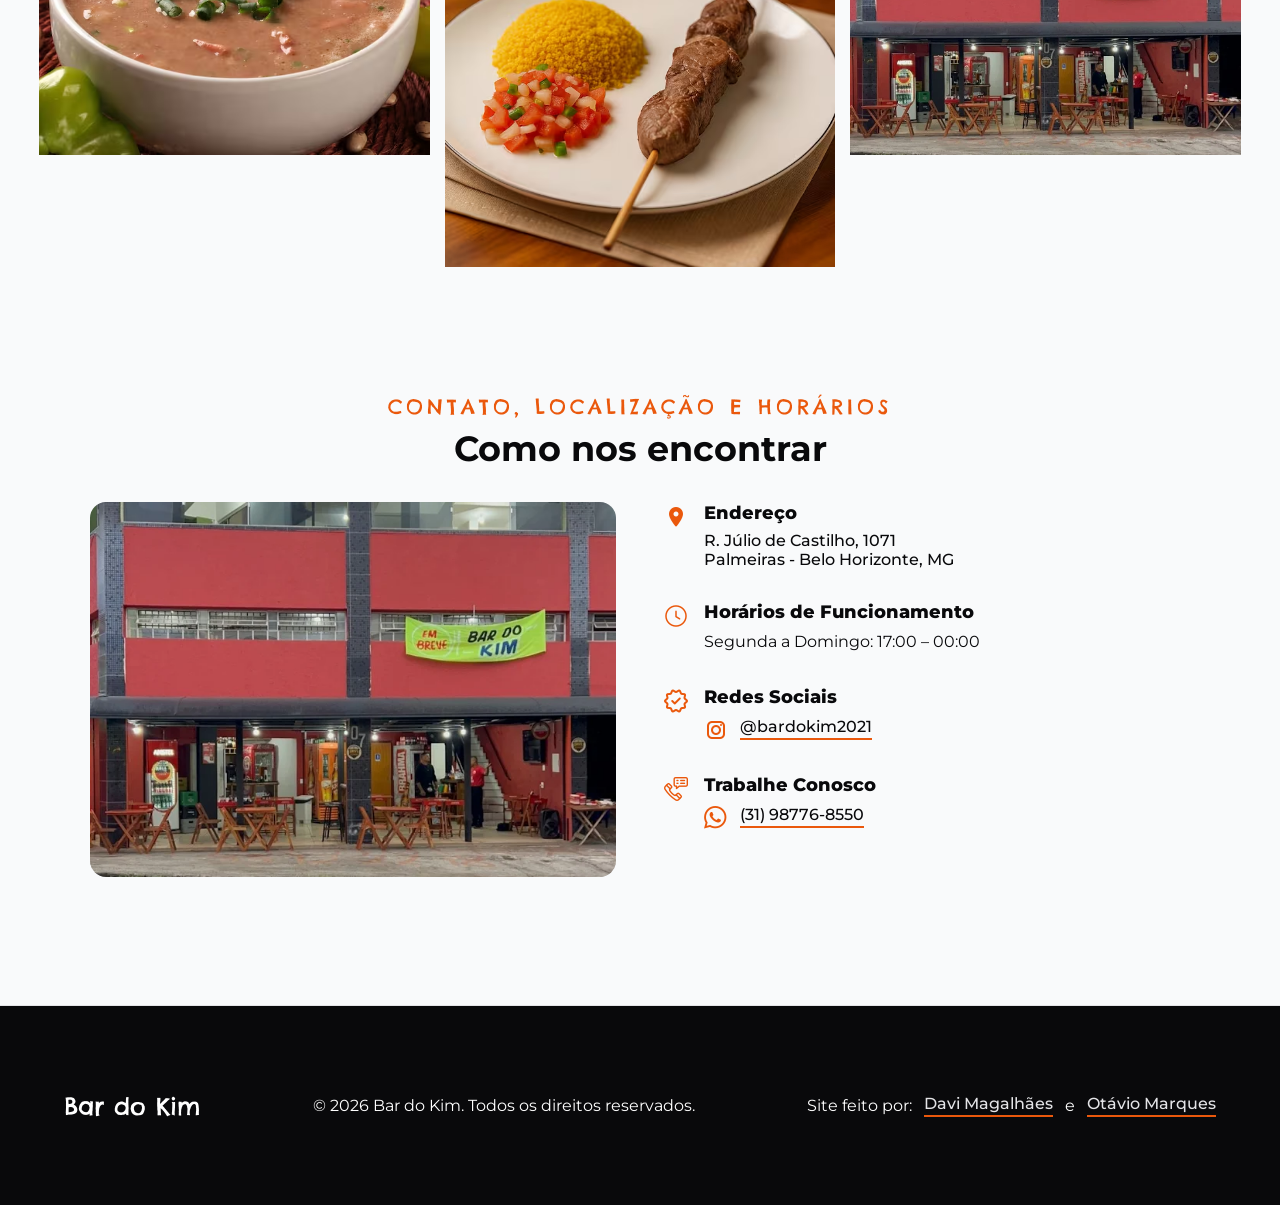
==== commit 80bf68d7: "alterações conforme demanda da rafaela" ====
--- a/index.html
+++ b/index.html
@@ -106,43 +106,93 @@
 
                     <div class="menu__carousel" id="js-menu-container" role="listitem">
                         <article class="menu__card" role="listitem">
-                            <h3 class="menu__card-title">Bolinho de Feijão</h3>
-                            <p class="menu__card-desc">Descrição breve do bolinho de feijão.</p>
-                            <strong class="menu__card-price">R$ 19,90</strong>
-                            <button class="btn btn--order">
-                                <img src="assets/img/carrinho.png" alt="" aria-hidden="true"> Peça agora
-                            </button>
-                            <img src="assets/img/prato2.jpg" alt="Bolinho de Feijão" class="menu__card-img">
-                        </article>
-
-                        <article class="menu__card" role="listitem">
-                            <h3 class="menu__card-title">Bolinho de Feijão</h3>
-                            <p class="menu__card-desc">Descrição breve do bolinho de feijão.</p>
-                            <strong class="menu__card-price">R$ 19,90</strong>
-                            <button class="btn btn--order">
-                                <img src="assets/img/carrinho.png" alt="" aria-hidden="true"> Peça agora
-                            </button>
-                            <img src="assets/img/prato2.jpg" alt="Bolinho de Feijão" class="menu__card-img">
-                        </article>
-
-                        <article class="menu__card" role="listitem">
-                            <h3 class="menu__card-title">Língua Recheada</h3>
-                            <p class="menu__card-desc">Deliciosa língua recheada com temperos da casa.</p>
-                            <strong class="menu__card-price">R$ 24,90</strong>
-                            <button class="btn btn--order">
-                                <img src="assets/img/carrinho.png" alt="" aria-hidden="true"> Peça agora
-                            </button>
-                            <img src="assets/img/prato3.jpg" alt="Língua Recheada" class="menu__card-img">
-                        </article>
-
-                        <article class="menu__card" role="listitem">
-                            <h3 class="menu__card-title">Cerveja Artesanal (600ml)</h3>
-                            <p class="menu__card-desc">IPA gelada e refrescante. Um bom acompanhamento</p>
-                            <strong class="menu__card-price">R$ 15,90</strong>
-                            <button class="btn btn--order">
-                                <img src="assets/img/carrinho.png" alt="" aria-hidden="true"> Peça agora
-                            </button>
-                            <img src="assets/img/ipa.jpg" alt="Cerveja Artesanal" class="menu__card-img">
+                            <h3 class="menu__card-title">Caldo de Feijão</h3>
+                            <p class="menu__card-desc">Feijão bem temperado, acompanha torresmos e cebolinha, oferecendo uma explosão de sabor caseiro.</p>
+                            <strong class="menu__card-price">R$ 22,90</strong>
+                            <button class="btn btn--order" onclick="window.open('https://www.ifood.com.br/delivery/belo-horizonte-mg/bar-e-restaurante-do-kim---palmeiras-cinquentenario/c7f689b1-620d-437a-9be0-31e95c141cf6?utm_medium=share&utm_source=ig&utm_content=link_in_bio&fbclid=PAZXh0bgNhZW0CMTEAc3J0YwZhcHBfaWQMMjU2MjgxMDQwNTU4AAGn-flDRRkp9cv9OTLfASHj9oW62dPhzrYGWmR-c1QoUlXy5End5-8wFsZRSk8_aem_-1xA6rfLcYz9fXtzcoOs3Q&prato=3629bd0a-f7b7-4a29-8e36-54b0e7192e02', '_blank')">
+                                <img src="assets/img/carrinho.png" alt="" aria-hidden="true"> Peça agora
+                            </button>
+                            <img src="assets/img/prato2.jpg" alt="Caldo de Feijão" class="menu__card-img">
+                        </article>
+
+                        <article class="menu__card" role="listitem">
+                            <h3 class="menu__card-title">Dobradinha com Feijão Branco</h3>
+                            <p class="menu__card-desc">Dobradinha macia com feijão branco e temperos marcantes. Vai com torresmos crocantes e cebolinha fresca!</p>
+                            <strong class="menu__card-price">R$ 29,90</strong>
+                            <button class="btn btn--order" onclick="window.open('https://www.ifood.com.br/delivery/belo-horizonte-mg/bar-e-restaurante-do-kim---palmeiras-cinquentenario/c7f689b1-620d-437a-9be0-31e95c141cf6?utm_medium=share&utm_source=ig&utm_content=link_in_bio&fbclid=PAZXh0bgNhZW0CMTEAc3J0YwZhcHBfaWQMMjU2MjgxMDQwNTU4AAGn-flDRRkp9cv9OTLfASHj9oW62dPhzrYGWmR-c1QoUlXy5End5-8wFsZRSk8_aem_-1xA6rfLcYz9fXtzcoOs3Q&prato=1203585d-e7f4-4cf0-87f9-aac6d777c614', '_blank')">
+                                <img src="assets/img/carrinho.png" alt="" aria-hidden="true"> Peça agora
+                            </button>
+                            <img src="assets/img/prato3.jpg" alt="Dobradinha com Feijão Branco" class="menu__card-img">
+                        </article>
+
+                        <article class="menu__card" role="listitem">
+                            <h3 class="menu__card-title">Caldo Misto (Mandioca e Feijão)</h3>
+                            <p class="menu__card-desc">União perfeita da mandioca com o feijão, ideal para quem quer sustância! Já vai servido com torresmos e cebolinha.</p>
+                            <strong class="menu__card-price">R$ 23,90</strong>
+                            <button class="btn btn--order" onclick="window.open('https://www.ifood.com.br/delivery/belo-horizonte-mg/bar-e-restaurante-do-kim---palmeiras-cinquentenario/c7f689b1-620d-437a-9be0-31e95c141cf6?utm_medium=share&utm_source=ig&utm_content=link_in_bio&fbclid=PAZXh0bgNhZW0CMTEAc3J0YwZhcHBfaWQMMjU2MjgxMDQwNTU4AAGn-flDRRkp9cv9OTLfASHj9oW62dPhzrYGWmR-c1QoUlXy5End5-8wFsZRSk8_aem_-1xA6rfLcYz9fXtzcoOs3Q&prato=52f78cb1-3558-48b4-bf0b-96ab422c50f9', '_blank')"> 
+                                <img src="assets/img/carrinho.png" alt="" aria-hidden="true"> Peça agora
+                            </button>
+                            <img src="assets/img/prato4.jpg" alt="Caldo Misto (Mandioca e Feijão)" class="menu__card-img">
+                        </article>
+
+                        <article class="menu__card" role="listitem">
+                            <h3 class="menu__card-title">Espeto de Boi</h3>
+                            <p class="menu__card-desc">Delicioso espeto de boi, perfeito para acompanhar sua bebida favorita.</p>
+                            <strong class="menu__card-price">R$ 14,90</strong>
+                            <button class="btn btn--order" onclick="window.open('https://www.ifood.com.br/delivery/belo-horizonte-mg/bar-e-restaurante-do-kim---palmeiras-cinquentenario/c7f689b1-620d-437a-9be0-31e95c141cf6?utm_medium=share&utm_source=ig&utm_content=link_in_bio&fbclid=PAZXh0bgNhZW0CMTEAc3J0YwZhcHBfaWQMMjU2MjgxMDQwNTU4AAGn-flDRRkp9cv9OTLfASHj9oW62dPhzrYGWmR-c1QoUlXy5End5-8wFsZRSk8_aem_-1xA6rfLcYz9fXtzcoOs3Q&prato=c2df3e97-acc9-4640-be8a-2796d08ec6d5', '_blank')">
+                                <img src="assets/img/carrinho.png" alt="" aria-hidden="true"> Peça agora
+                            </button>
+                            <img src="assets/img/prato5.jpg" alt="Espeto Boi" class="menu__card-img">
+                        </article>
+
+                        <article class="menu__card" role="listitem">
+                            <h3 class="menu__card-title">Espeto Medalhão de Frango</h3>
+                            <p class="menu__card-desc">Delicioso espeto de frango, perfeito para acompanhar sua bebida favorita.</p>
+                            <strong class="menu__card-price">R$ 14,90</strong>
+                            <button class="btn btn--order" onclick="window.open('https://www.ifood.com.br/delivery/belo-horizonte-mg/bar-e-restaurante-do-kim---palmeiras-cinquentenario/c7f689b1-620d-437a-9be0-31e95c141cf6?utm_medium=share&utm_source=ig&utm_content=link_in_bio&fbclid=PAZXh0bgNhZW0CMTEAc3J0YwZhcHBfaWQMMjU2MjgxMDQwNTU4AAGn-flDRRkp9cv9OTLfASHj9oW62dPhzrYGWmR-c1QoUlXy5End5-8wFsZRSk8_aem_-1xA6rfLcYz9fXtzcoOs3Q&prato=8bc73e07-714c-4ca9-b089-6b6d631479d9', '_blank')">
+                                <img src="assets/img/carrinho.png" alt="" aria-hidden="true"> Peça agora
+                            </button>
+                            <img src="assets/img/prato6.jpg" alt="Espeto Medalhão de Frango" class="menu__card-img">
+                        </article>
+
+                        <article class="menu__card" role="listitem">
+                            <h3 class="menu__card-title">Prato Feito (1) Feijão Comum</h3>
+                            <p class="menu__card-desc">Arroz, feijão, batata frita, ovo, salada e carne à escolha (bife de pernil, alcatra, ou frango ou carne cozida).</p>
+                            <strong class="menu__card-price">R$ 29,90</strong>
+                            <button class="btn btn--order" onclick="window.open('https://www.ifood.com.br/delivery/belo-horizonte-mg/bar-e-restaurante-do-kim---palmeiras-cinquentenario/c7f689b1-620d-437a-9be0-31e95c141cf6?utm_medium=share&utm_source=ig&utm_content=link_in_bio&fbclid=PAZXh0bgNhZW0CMTEAc3J0YwZhcHBfaWQMMjU2MjgxMDQwNTU4AAGn-flDRRkp9cv9OTLfASHj9oW62dPhzrYGWmR-c1QoUlXy5End5-8wFsZRSk8_aem_-1xA6rfLcYz9fXtzcoOs3Q&prato=eacd02b7-c673-4ede-9e87-b8df9283b251', '_blank')">
+                                <img src="assets/img/carrinho.png" alt="" aria-hidden="true"> Peça agora
+                            </button>
+                            <img src="assets/img/prato7.jpg" alt="Prato Feito 1" class="menu__card-img">
+                        </article>
+
+                        <article class="menu__card" role="listitem">
+                            <h3 class="menu__card-title">Prato feito (2) Feijão Tropeiro</h3>
+                            <p class="menu__card-desc">Arroz, tropeiro, couve, ovo, fritas e carne à escolha (bife de pernil, alcatra, ou frango ou carne cozida).</p>
+                            <strong class="menu__card-price">R$ 29,90</strong>
+                            <button class="btn btn--order" onclick="window.open('https://www.ifood.com.br/delivery/belo-horizonte-mg/bar-e-restaurante-do-kim---palmeiras-cinquentenario/c7f689b1-620d-437a-9be0-31e95c141cf6?utm_medium=share&utm_source=ig&utm_content=link_in_bio&fbclid=PAZXh0bgNhZW0CMTEAc3J0YwZhcHBfaWQMMjU2MjgxMDQwNTU4AAGn-flDRRkp9cv9OTLfASHj9oW62dPhzrYGWmR-c1QoUlXy5End5-8wFsZRSk8_aem_-1xA6rfLcYz9fXtzcoOs3Q&prato=23cd8e2b-b527-4860-a86f-1ce666fcdbc6', '_blank')">
+                                <img src="assets/img/carrinho.png" alt="" aria-hidden="true"> Peça agora
+                            </button>
+                            <img src="assets/img/prato8.jpg" alt="Prato Feito 2" class="menu__card-img">
+                        </article>
+
+                        <article class="menu__card" role="listitem">
+                            <h3 class="menu__card-title">Espeto Medalhão de Frango</h3>
+                            <p class="menu__card-desc">Delicioso espeto de frango, perfeito para acompanhar sua bebida favorita.</p>
+                            <strong class="menu__card-price">R$ 14,90</strong>
+                            <button class="btn btn--order" onclick="window.open('https://www.ifood.com.br/delivery/belo-horizonte-mg/bar-e-restaurante-do-kim---palmeiras-cinquentenario/c7f689b1-620d-437a-9be0-31e95c141cf6?utm_medium=share&utm_source=ig&utm_content=link_in_bio&fbclid=PAZXh0bgNhZW0CMTEAc3J0YwZhcHBfaWQMMjU2MjgxMDQwNTU4AAGn-flDRRkp9cv9OTLfASHj9oW62dPhzrYGWmR-c1QoUlXy5End5-8wFsZRSk8_aem_-1xA6rfLcYz9fXtzcoOs3Q&prato=8bc73e07-714c-4ca9-b089-6b6d631479d9', '_blank')">
+                                <img src="assets/img/carrinho.png" alt="" aria-hidden="true"> Peça agora
+                            </button>
+                            <img src="assets/img/prato6.jpg" alt="Espeto Medalhão de Frango" class="menu__card-img">
+                        </article>
+
+                        <article class="menu__card" role="listitem">
+                            <h3 class="menu__card-title">Espaguete à Bolonhesa Individual</h3>
+                            <p class="menu__card-desc">Clássico, saboroso e sempre uma boa pedida! Espaguete bem cozido, com molho especial da casa!</p>
+                            <strong class="menu__card-price">R$ 29,90</strong>
+                            <button class="btn btn--order" onclick="window.open('https://www.ifood.com.br/delivery/belo-horizonte-mg/bar-e-restaurante-do-kim---palmeiras-cinquentenario/c7f689b1-620d-437a-9be0-31e95c141cf6?utm_medium=share&utm_source=ig&utm_content=link_in_bio&fbclid=PAZXh0bgNhZW0CMTEAc3J0YwZhcHBfaWQMMjU2MjgxMDQwNTU4AAGn-flDRRkp9cv9OTLfASHj9oW62dPhzrYGWmR-c1QoUlXy5End5-8wFsZRSk8_aem_-1xA6rfLcYz9fXtzcoOs3Q&prato=2627f1ce-f4dc-46b9-b6be-13162c98ec83', '_blank')">
+                                <img src="assets/img/carrinho.png" alt="" aria-hidden="true"> Peça agora
+                            </button>
+                            <img src="assets/img/prato9.jpg" alt="Espaguete à Bolonhesa Individual" class="menu__card-img">
                         </article>
                     </div>
                 </div>
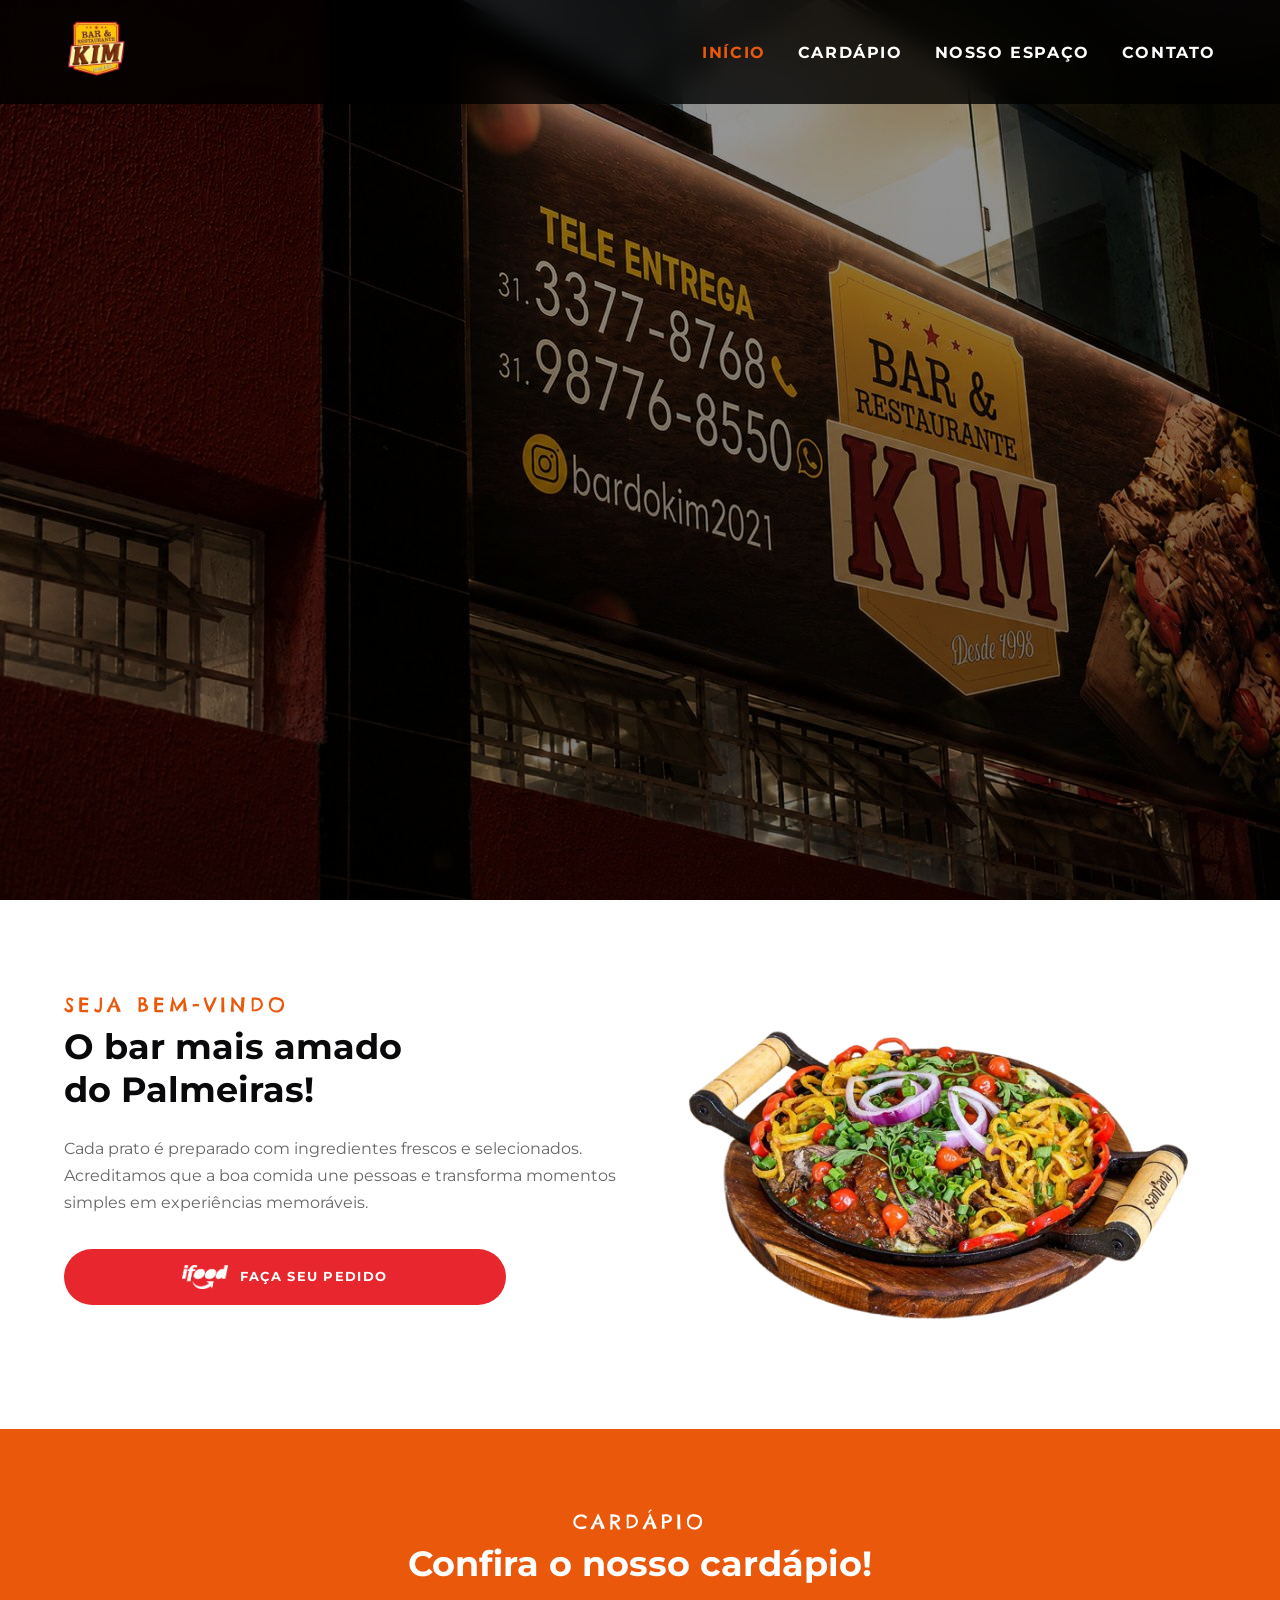
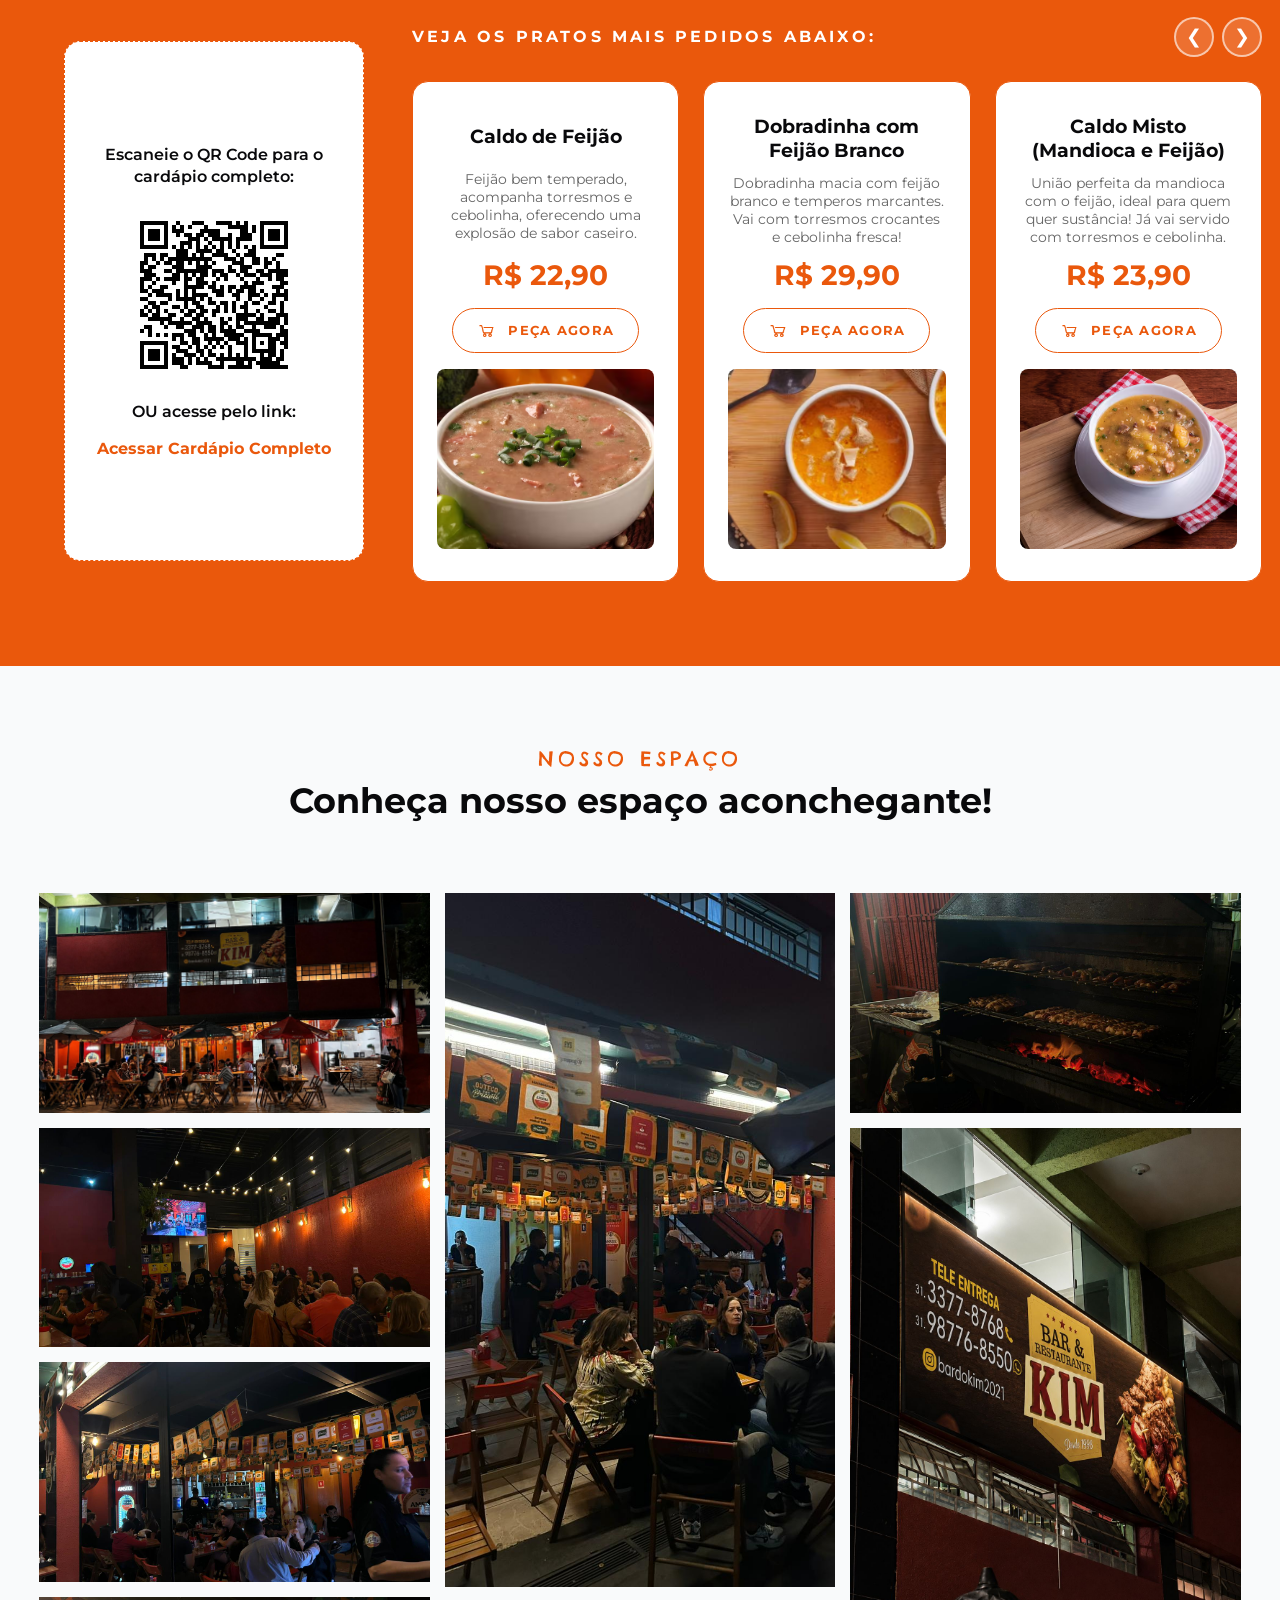
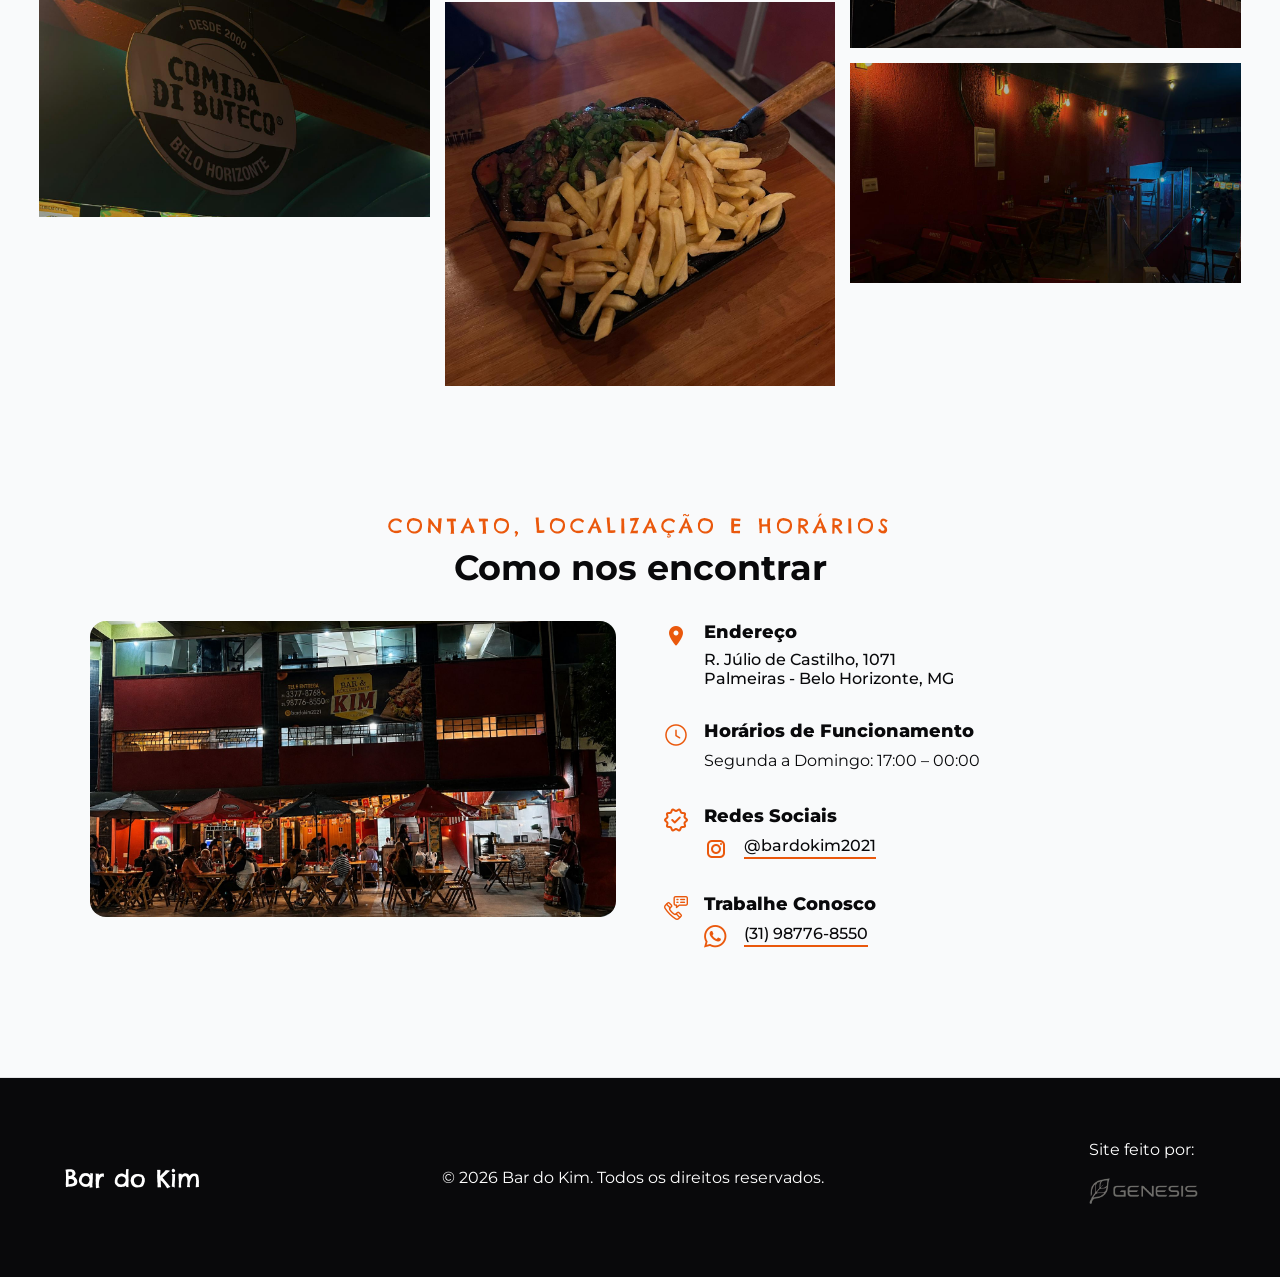
==== commit 9b5ab63f: "Alterações finais do site" ====
--- a/index.html
+++ b/index.html
@@ -47,7 +47,20 @@
         <!-- ===================== HERO ===================== -->
         <header id="inicio" class="hero" aria-label="Seção inicial">
             <div class="hero__bg" id="js-bg-carousel">
-                <img src="assets/img/branco.jpg" alt="" class="hero__slide is-active" aria-hidden="true">
+
+                <picture class="hero__slide is-active" aria-hidden="true">
+                    <source media="(max-width: 768px)" srcset="assets/img/calcada_em_pe.jpeg">
+                    <img src="assets/img/calcada.jpeg" alt="Calçada do Bar do Kim">
+                </picture>
+            
+                <picture class="hero__slide" aria-hidden="true">
+                    <img src="assets/img/exemplo_deitado.jpeg" alt="Interior do Bar do Kim"> 
+                </picture>
+
+                <picture class="hero__slide" aria-hidden="true">
+                    <img src="assets/img/exemplo_deitado3.jpeg"  alt="Prato especial do Bar do Kim">
+                </picture>
+            
             </div>
             <div class="hero__overlay" aria-hidden="true"></div>
         </header>
@@ -61,7 +74,7 @@
                     <p class="text-muted">Cada prato é preparado com ingredientes frescos e selecionados. Acreditamos que a boa comida une pessoas e transforma momentos simples em experiências memoráveis.</p>
 
                     <div class="about__cta-group">
-                        <a href="https://www.ifood.com.br/delivery/belo-horizonte-mg/bar-e-restaurante-do-kim---palmeiras-cinquentenario/c7f689b1-620d-437a-9be0-31e95c141cf6?utm_medium=share&utm_source=ig&utm_content=link_in_bio&fbclid=PAZXh0bgNhZW0CMTEAc3J0YwZhcHBfaWQMMjU2MjgxMDQwNTU4AAGn-flDRRkp9cv9OTLfASHj9oW62dPhzrYGWmR-c1QoUlXy5End5-8wFsZRSk8_aem_-1xA6rfLcYz9fXtzcoOs3Q" target="_blank" rel="noopener noreferrer" class="btn btn--ifood">
+                        <a href="https://www.ifood.com.br/delivery/belo-horizonte-mg/bar-e-restaurante-do-kim---palmeiras-cinquentenario/c7f689b1-620d-437a-9be0-31e95c141cf6" target="_blank" rel="noopener noreferrer" class="btn btn--ifood">
                             <img src="assets/img/ifood.png" alt="" aria-hidden="true"> Faça seu pedido
                         </a>
                         <!-- <a href="https://oia.99app.com/dlp9/k0j1ty?share_media=Email" target="_blank" rel="noopener noreferrer" class="btn btn--99">
@@ -176,16 +189,6 @@
                         </article>
 
                         <article class="menu__card" role="listitem">
-                            <h3 class="menu__card-title">Espeto Medalhão de Frango</h3>
-                            <p class="menu__card-desc">Delicioso espeto de frango, perfeito para acompanhar sua bebida favorita.</p>
-                            <strong class="menu__card-price">R$ 14,90</strong>
-                            <button class="btn btn--order" onclick="window.open('https://www.ifood.com.br/delivery/belo-horizonte-mg/bar-e-restaurante-do-kim---palmeiras-cinquentenario/c7f689b1-620d-437a-9be0-31e95c141cf6?utm_medium=share&utm_source=ig&utm_content=link_in_bio&fbclid=PAZXh0bgNhZW0CMTEAc3J0YwZhcHBfaWQMMjU2MjgxMDQwNTU4AAGn-flDRRkp9cv9OTLfASHj9oW62dPhzrYGWmR-c1QoUlXy5End5-8wFsZRSk8_aem_-1xA6rfLcYz9fXtzcoOs3Q&prato=8bc73e07-714c-4ca9-b089-6b6d631479d9', '_blank')">
-                                <img src="assets/img/carrinho.png" alt="" aria-hidden="true"> Peça agora
-                            </button>
-                            <img src="assets/img/prato6.jpg" alt="Espeto Medalhão de Frango" class="menu__card-img">
-                        </article>
-
-                        <article class="menu__card" role="listitem">
                             <h3 class="menu__card-title">Espaguete à Bolonhesa Individual</h3>
                             <p class="menu__card-desc">Clássico, saboroso e sempre uma boa pedida! Espaguete bem cozido, com molho especial da casa!</p>
                             <strong class="menu__card-price">R$ 29,90</strong>
@@ -207,15 +210,15 @@
                 <h2 id="space-heading" class="section-title">Conheça nosso espaço aconchegante!</h2>
             </div>
             <div class="space__gallery">
-                <img src="assets/img/calcada.jpg" alt="Calçada do Bar do Kim">
-                <img src="assets/img/prato1.jpg"  alt="Prato do Bar do Kim">
-                <img src="assets/img/prato2.jpg"  alt="Prato especial do Bar do Kim">
-                <img src="assets/img/prato3.jpg"  alt="Espetinho" srcset="">
-                <img src="assets/img/prato4.jpg"  alt="" srcset="">
-                <img src="assets/img/prato5.jpg"  alt="Prato especial do Bar do Kim">
-                <img src="assets/img/prato1.jpg"  alt="Prato especial do Bar do Kim">
-                <img src="assets/img/prato2.jpg"  alt="Prato especial do Bar do Kim">
-                <img src="assets/img/calcada.jpg" alt="Prato especial do Bar do Kim">
+                <img src="assets/img/exemplo_deitado.jpeg" alt="Calçada do Bar do Kim">
+                <img src="assets/img/exemplo_deitado2.jpeg"  alt="Prato do Bar do Kim">
+                <img src="assets/img/exemplo_deitado3.jpeg"  alt="Prato especial do Bar do Kim">
+                <img src="assets/img/exemplo_deitado4.jpeg"  alt="Comida de Buteco" srcset="">
+                <img src="assets/img/calcada_em_pe2.jpeg"  alt="Espetinho" srcset="">
+                <img src="assets/img/exemplo_deitado6.jpeg" alt="Prato do Bar do Kim" srcset="">
+                <img src="assets/img/exemplo_deitado5.jpeg"  alt="Churrasqueiro" srcset="">
+                <img src="assets/img/calcada_em_pe.jpeg"  alt="Prato do Bar do Kim" srcset="">
+                <img src="assets/img/exemplo_deitado7.jpeg" alt="Varanda" srcset="">
             </div>
         </section>
 
@@ -228,7 +231,7 @@
 
             <div class="contact__partition">
                 <div class="contact__image">
-                    <img src="assets/img/calcada.jpg" alt="Fachada do Bar do Kim" class="img-rounded">
+                    <img src="assets/img/exemplo_deitado.jpeg" alt="Fachada do Bar do Kim" class="img-rounded">
                 </div>
 
                 <address class="contact__info">
@@ -287,7 +290,8 @@
         <div class="container footer__container">
             <p class="footer__brand">Bar do Kim</p>
             <p class="footer__copy">&copy; 2026 Bar do Kim. Todos os direitos reservados.</p>
-            <p class="contact__link-item" id="autor">Site feito por: <br><a href="https://linktr.ee/davimagalhaesvilaca" target="_blank" rel="noopener noreferrer">Davi Magalhães</a> e <a href="https://www.instagram.com/_.mbison/" target="_blank" rel="noopener noreferrer">Otávio Marques</a></p>
+            <p class="contact__link-item" id="autor">Site feito por: <a href="https://genesis-five-teal.vercel.app/" target="_blank" rel="noopener noreferrer" id="imagem-genesis"><img src="assets/img/genesis.png" alt="" srcset=""></a></p>
+            
         </div>
     </footer>
 
--- a/assets/css/style.css
+++ b/assets/css/style.css
@@ -200,6 +200,9 @@
 
 .hero__bg {
     position: absolute;
+    width: 100%;
+    height: 100%;
+    overflow: hidden;  
     inset: 0;
     z-index: -1;
     background-color: #000;
@@ -211,18 +214,26 @@
     width: 100%;
     height: 100%;
     object-fit: cover;
+    object-position: center;
     opacity: 0;
     transition: opacity 1.5s ease-in-out;
 }
 
 .hero__slide.is-active {
     opacity: 0.6;
+}
+
+.hero__slide img {
+    width: 100%;
+    height: 100%;
+    object-fit: cover;
+    display: block;
 }
 
 .hero__overlay {
     position: absolute;
     inset: 0;
-    background: linear-gradient(to top, rgba(0, 0, 0, 0.8), transparent);
+    background: linear-gradient(to top, rgba(0, 0, 0, 0.2), transparent);
 }
 
 /* =========================================================
@@ -245,9 +256,9 @@
 .about__cta-group {
     display: flex;
     flex-direction: column;
-    gap: 1rem;
+    gap: 3rem;
     margin-top: 2rem;
-    width: 70%;
+    width: 80%;
 }
 
 .about__cta-group .btn {
@@ -645,7 +656,31 @@
 .contact__link-item {
     display: flex;
     align-items: center;
-    gap: 0.75rem;
+    gap: 1rem;
+}
+
+#autor img {
+    height: 5rem;
+    width: auto;
+    object-fit: contain;
+    flex-shrink: 0;
+    padding-left: 0rem;
+}
+
+#imagem-genesis {
+    text-decoration: none !important;
+    border: none !important;
+    box-shadow: none !important;
+    background: none !important;
+    display: inline-block;
+    vertical-align: middle;
+}
+
+#imagem-genesis img {
+    border: none !important;
+    outline: none !important;
+    display: block; 
+    text-decoration: none !important;
 }
 
 .contact__link-item a {
@@ -667,8 +702,9 @@
 .footer {
     display: flex;
     align-items: center;
-    height: 200px;
-    padding: 0 1.5rem;
+    /* Substituímos o height fixo por min-height. Assim ele não espreme o conteúdo se precisar crescer no mobile */
+    min-height: 200px; 
+    padding: 2rem 1.5rem; 
     border-top: 1px solid var(--color-border);
     background: var(--color-fg);
     color: var(--color-accent-fg);
@@ -678,9 +714,9 @@
 .footer__container {
     display: flex;
     flex-direction: column;
-    justify-content: space-evenly;
-    align-items: center;
-    gap: 1rem;
+    justify-content: center; /* Alterado de space-evenly para center, usando gap para controlar o espaço */
+    align-items: center;
+    gap: 1.5rem; /* Define um espaçamento claro entre a logo, o copy e os créditos */
     width: 100%;
     height: 100%;
     max-width: 1200px;
@@ -692,6 +728,13 @@
     font-size: 1.5rem;
 }
 
+#autor {
+    display: flex;
+    flex-direction: column; /* Coloca o texto "Site feito por" em cima e a logo da Genesis embaixo no mobile */
+    align-items: center;
+    gap: 0.5rem;
+}
+
 #autor a {
     color: var(--color-border);
     transition: color var(--transition-base);
@@ -699,6 +742,12 @@
 
 #autor a:hover {
     color: var(--color-accent);
+}
+
+/* Garante que a imagem do autor seja responsiva e não quebre o layout */
+#imagem-genesis img {
+    max-width: 150px; 
+    height: auto;
 }
 
 /* =========================================================
